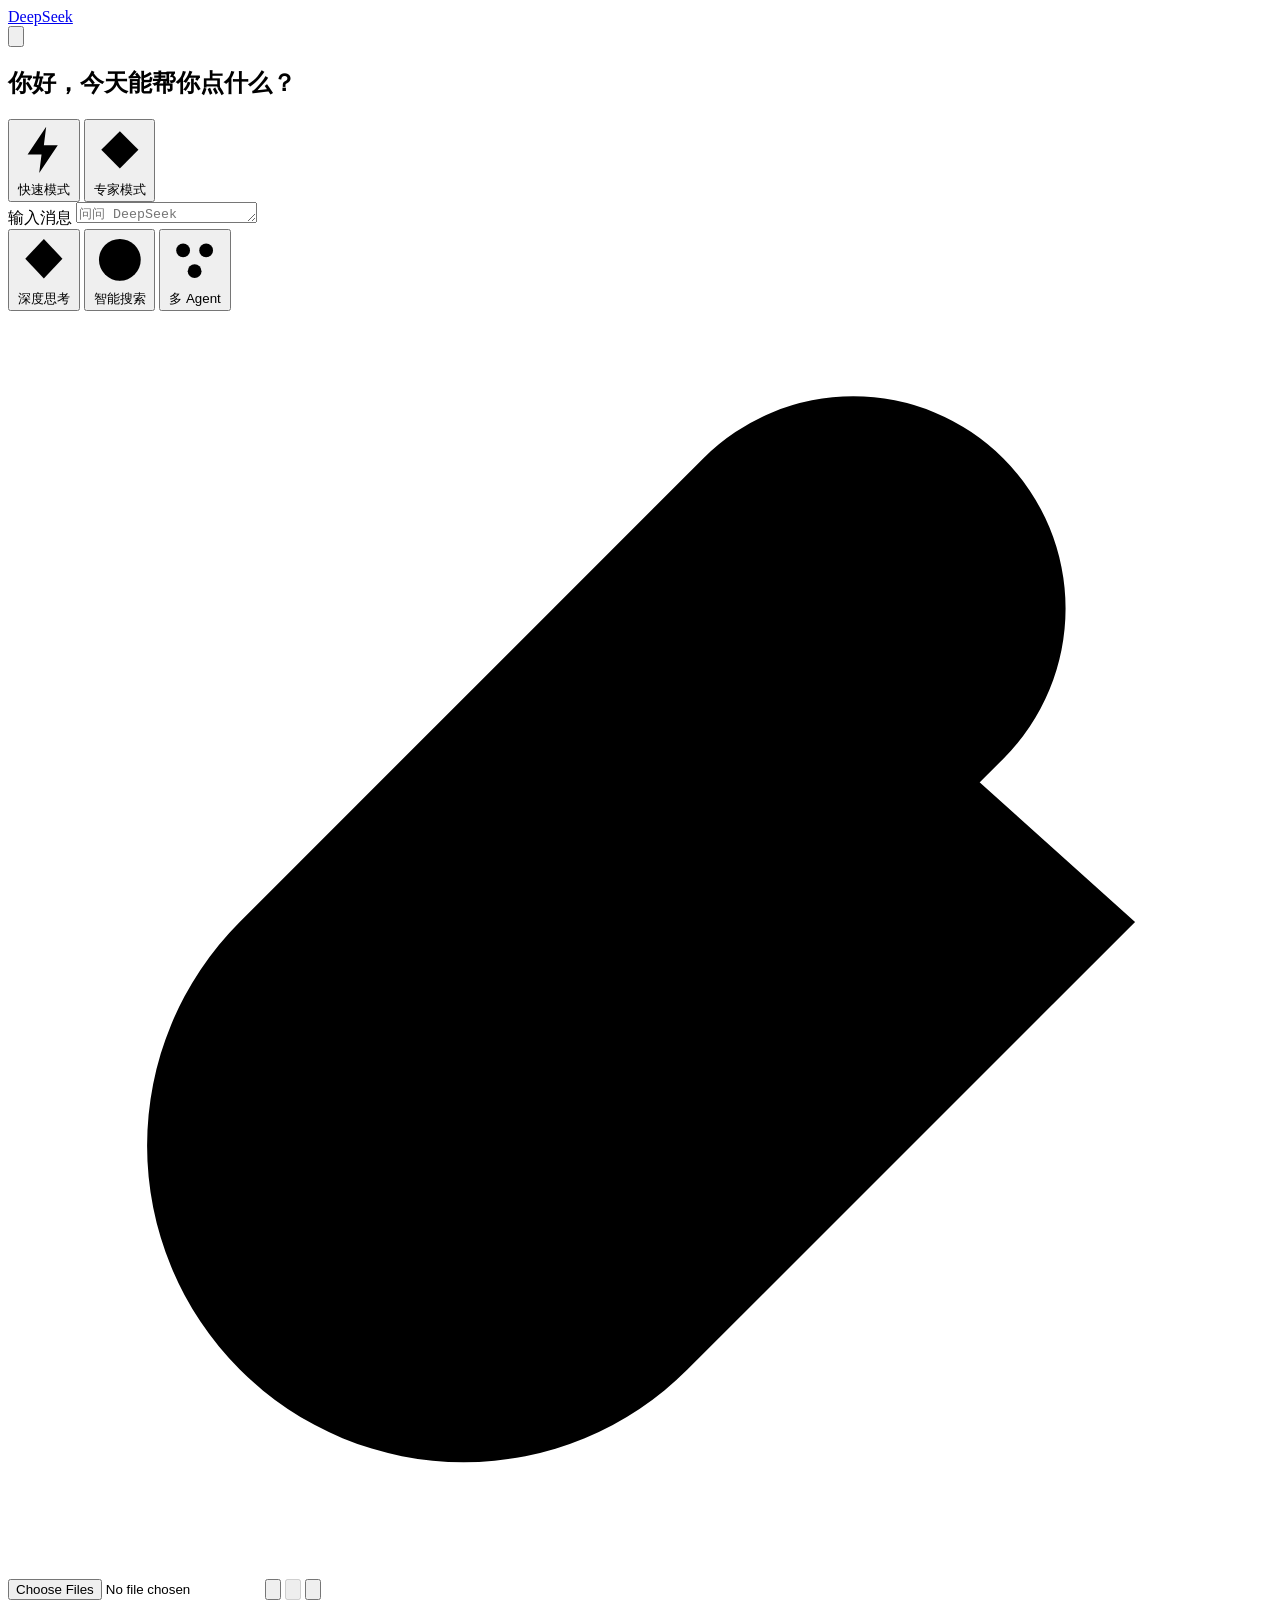
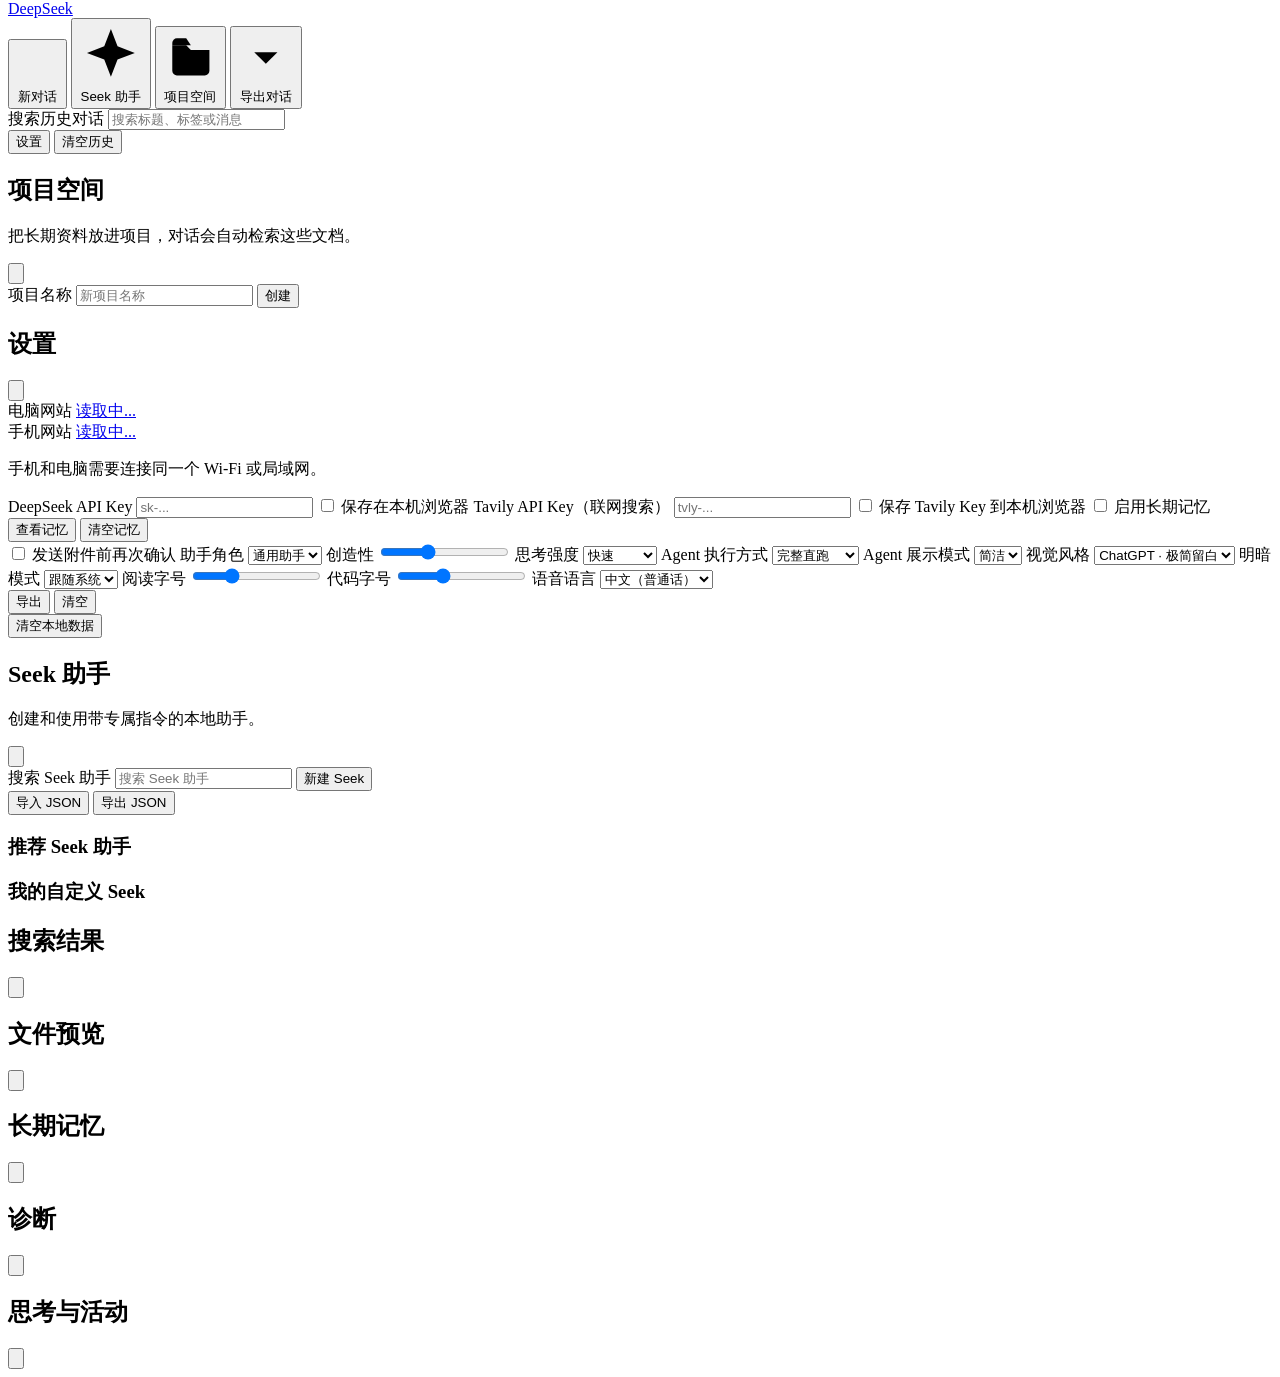
==== static/index.html @ 9dcfef07 "feat: 豆包式文档阅读工作台（含未提交的 1.7.0 批次） 本次提交汇总工作区里未提交的 1.7.0 开发批次，核心是新增的「豆包式文档 阅读工作台」，并修复两处使其在浏览器中真正可用的 bug" ====
<!doctype html>
<html lang="zh-CN" data-theme="chatgpt" data-mode="system">
  <head>
    <meta charset="utf-8" />
    <meta name="viewport" content="width=device-width, initial-scale=1, viewport-fit=cover" />
    <meta name="theme-color" content="#ffffff" />
    <meta name="mobile-web-app-capable" content="yes" />
    <meta name="apple-mobile-web-app-capable" content="yes" />
    <meta name="apple-mobile-web-app-title" content="DeepSeek" />
    <title>DeepSeek - 探索未至之境</title>
    <script>
      (function () {
        try {
          var style = localStorage.getItem("deepseek-mobile.theme-style") || "chatgpt";
          var mode = localStorage.getItem("deepseek-mobile.theme-mode");
          if (!mode) {
            var legacy = localStorage.getItem("deepseek-mobile.theme");
            mode = legacy === "light" || legacy === "dark" || legacy === "system" ? legacy : "system";
          }
          var styles = { chatgpt: true, linear: true, notion: true, arc: true };
          var modes = { system: true, light: true, dark: true };
          if (!styles[style]) style = "chatgpt";
          if (!modes[mode]) mode = "system";
          document.documentElement.setAttribute("data-theme", style);
          document.documentElement.setAttribute("data-mode", mode);
        } catch (error) {
          document.documentElement.setAttribute("data-theme", "chatgpt");
          document.documentElement.setAttribute("data-mode", "system");
        }
      })();
    </script>
    <link rel="icon" href="/icons/favicon.svg" type="image/svg+xml" />
    <link rel="icon" href="/icons/favicon-32x32.png" sizes="32x32" type="image/png" />
    <link rel="icon" href="/favicon.ico" sizes="any" />
    <link rel="apple-touch-icon" href="/icons/apple-touch-icon.png" />
    <link rel="manifest" href="/manifest.webmanifest" />
    <link rel="preconnect" href="https://fonts.googleapis.com" />
    <link rel="preconnect" href="https://fonts.gstatic.com" crossorigin />
    <link href="https://fonts.googleapis.com/css2?family=Inter:wght@400;500;600;700&display=swap" rel="stylesheet" />
    <link rel="stylesheet" href="/vendor/katex/katex.min.css" />
    <link rel="stylesheet" href="/styles.css" />
    <link rel="stylesheet" href="/gemini.css" />
  </head>
  <body class="gemini-ui">
    <div class="app-shell is-empty">
      <div class="offline-banner" id="offlineBanner" hidden>
        <strong>离线模式</strong>
        <span>后端暂时不可用；可以查看历史、搜索本地会话，但不能发送新消息。</span>
      </div>
      <nav class="official-rail" aria-label="DeepSeek">
        <a class="brand-mark" href="/" aria-label="DeepSeek 首页">
          <span>DeepSeek</span>
        </a>

        <div class="rail-actions">
          <button class="icon-button" id="historyButton" type="button" aria-label="打开侧边栏" title="侧边栏">
            <svg viewBox="0 0 24 24" aria-hidden="true">
              <rect x="4" y="4" width="16" height="16" rx="4" />
              <path d="M9 4v16" />
            </svg>
          </button>
        </div>
      </nav>

      <section class="empty-state" id="emptyState">
        <div class="empty-welcome">
          <h1>你好，今天能帮你点什么？</h1>
        </div>

        <div class="segmented" id="modelTabs" aria-label="模型选择">
          <button type="button" data-mode="fast">
            <svg viewBox="0 0 24 24" aria-hidden="true">
              <path d="m13 2-8 12h6l-1 8 8-12h-6l1-8Z" />
            </svg>
            <span>快速模式</span>
          </button>
          <button type="button" data-mode="expert" class="active">
            <svg viewBox="0 0 24 24" aria-hidden="true">
              <path d="M12 4 4 12l8 8 8-8-8-8Z" />
              <path d="M8.5 12h7" />
            </svg>
            <span>专家模式</span>
          </button>
        </div>
      </section>

      <main class="chat" id="chatLog" aria-live="polite"></main>

      <button class="jump-latest-button" id="jumpLatestButton" type="button" aria-label="跳到最新对话" title="跳到最新对话" hidden>
        <svg viewBox="0 0 24 24" aria-hidden="true">
          <path d="m7 10 5 5 5-5" />
        </svg>
        <span>跳到最新</span>
      </button>

      <aside class="conversation-peek" id="conversationPeek" aria-label="本轮对话导航" hidden></aside>

      <form class="composer" id="chatForm">
        <div class="composer-seek-row" id="activeSeekRow" hidden>
          <button class="seek-active-chip" id="activeSeekChip" type="button"></button>
          <button class="seek-clear-button" id="clearSeekButton" type="button" aria-label="停用当前 Seek 助手" title="停用 Seek 助手">
            <svg viewBox="0 0 24 24" aria-hidden="true">
              <path d="M18 6 6 18M6 6l12 12" />
            </svg>
          </button>
        </div>
        <div class="composer-seek-row" id="activeProjectRow" hidden>
          <button class="seek-active-chip" id="activeProjectChip" type="button"></button>
          <button class="seek-clear-button" id="clearProjectButton" type="button" aria-label="退出当前项目" title="退出项目">
            <svg viewBox="0 0 24 24" aria-hidden="true">
              <path d="M18 6 6 18M6 6l12 12" />
            </svg>
          </button>
        </div>
        <label class="sr-only" for="promptInput">输入消息</label>
        <textarea id="promptInput" rows="1" placeholder="问问 DeepSeek" autocomplete="off"></textarea>
        <div class="draft-restore" id="draftRestore" hidden>
          <span>发现未发送草稿</span>
          <button type="button" id="restoreDraftButton">恢复</button>
          <button type="button" id="discardDraftButton">丢弃</button>
        </div>
        <div class="quote-preview" id="quotePreview" hidden></div>
        <div class="attachment-list" id="attachmentList" hidden></div>

        <div class="composer-footer">
          <div class="composer-tools">
            <button class="tool-chip" id="deepThinkButton" type="button" aria-pressed="true">
              <svg viewBox="0 0 24 24" aria-hidden="true">
                <path d="M12 3 4 11.5l8 8.5 8-8.5L12 3Z" />
                <path d="M8.2 11.5h7.6" />
              </svg>
              <span>深度思考</span>
            </button>
            <button class="tool-chip" id="searchToggleButton" type="button" aria-pressed="false">
              <svg viewBox="0 0 24 24" aria-hidden="true">
                <circle cx="12" cy="12" r="9" />
                <path d="M3 12h18M12 3a14 14 0 0 1 0 18M12 3a14 14 0 0 0 0 18" />
              </svg>
              <span>智能搜索</span>
            </button>
            <button class="tool-chip" id="agentModeButton" type="button" aria-pressed="false">
              <svg viewBox="0 0 24 24" aria-hidden="true">
                <circle cx="7" cy="8" r="3" />
                <circle cx="17" cy="8" r="3" />
                <circle cx="12" cy="17" r="3" />
                <path d="M9.5 10.5 11 14M14.5 10.5 13 14M9.5 17h5" />
              </svg>
              <span>多 Agent</span>
            </button>
          </div>

          <div class="composer-actions">
            <label class="icon-button attachment-button" id="attachmentButton" for="fileInput" role="button" tabindex="0" aria-label="添加附件" title="添加附件">
              <svg viewBox="0 0 24 24" aria-hidden="true">
                <path d="m21.4 11.6-8.5 8.5a6 6 0 0 1-8.5-8.5l8.8-8.8a4 4 0 0 1 5.7 5.7L10 17.4a2 2 0 0 1-2.8-2.8l8.3-8.3" />
              </svg>
              <input class="file-input" id="fileInput" type="file" multiple accept=".txt,.md,.markdown,.csv,.tsv,.json,.jsonl,.yaml,.yml,.xml,.html,.htm,.css,.js,.mjs,.cjs,.ts,.tsx,.jsx,.py,.java,.c,.cpp,.h,.hpp,.cs,.go,.rs,.php,.rb,.swift,.kt,.sql,.sh,.ps1,.bat,.log,.ini,.toml,.env,.rtf,.docx,.xlsx,.pptx,.epub,.pdf,.png,.jpg,.jpeg,.webp,.bmp,.tif,.tiff,.gif,text/plain,text/markdown,text/csv,text/tab-separated-values,application/json,application/pdf,application/rtf,image/*,application/vnd.openxmlformats-officedocument.wordprocessingml.document,application/vnd.openxmlformats-officedocument.spreadsheetml.sheet,application/vnd.openxmlformats-officedocument.presentationml.presentation,application/epub+zip" aria-label="添加附件" />
            </label>
            <button class="icon-button voice-button" id="voiceInputButton" type="button" aria-label="语音输入" title="语音输入">
              <svg viewBox="0 0 24 24" aria-hidden="true">
                <path d="M12 3a3 3 0 0 0-3 3v6a3 3 0 0 0 6 0V6a3 3 0 0 0-3-3Z" />
                <path d="M5 11a7 7 0 0 0 14 0" />
                <path d="M12 18v3" />
                <path d="M8 21h8" />
              </svg>
            </button>
            <button class="icon-button selection-quote-button" id="quoteSelectionButton" type="button" aria-label="引用所选片段" title="引用所选片段" disabled>
              <svg viewBox="0 0 24 24" aria-hidden="true">
                <path d="M8 10h8" />
                <path d="M8 14h5" />
                <path d="M5 5h14v12H8l-3 3V5Z" />
              </svg>
            </button>
            <button class="pause-button" id="pauseButton" type="button" aria-label="暂停输出" title="暂停输出" hidden>
              <svg class="pause-icon" viewBox="0 0 24 24" aria-hidden="true">
                <path d="M8 5v14M16 5v14" />
              </svg>
              <svg class="resume-icon" viewBox="0 0 24 24" aria-hidden="true">
                <path d="M8 5v14l11-7-11-7Z" />
              </svg>
            </button>
            <button class="stop-button" id="stopButton" type="button" aria-label="中断生成" title="中断生成" hidden>
              <svg viewBox="0 0 24 24" aria-hidden="true">
                <rect x="7" y="7" width="10" height="10" rx="2" />
              </svg>
            </button>
            <button class="send-button" id="sendButton" type="submit" aria-label="发送">
              <svg viewBox="0 0 24 24" aria-hidden="true">
                <path d="M12 19V5" />
                <path d="m5 12 7-7 7 7" />
              </svg>
            </button>
          </div>
        </div>
      </form>
    </div>

    <div class="selection-popover" id="selectionPopover" role="toolbar" aria-label="选区操作" aria-hidden="true" hidden>
      <button type="button" data-selection-action="quote">
        <svg viewBox="0 0 24 24" aria-hidden="true">
          <path d="M10 11H6a4 4 0 0 1 4-4v8" />
          <path d="M18 11h-4a4 4 0 0 1 4-4v8" />
        </svg>
        <span>引用提问</span>
      </button>
      <button type="button" data-selection-action="copy">
        <svg viewBox="0 0 24 24" aria-hidden="true">
          <rect x="9" y="9" width="11" height="11" rx="2" />
          <path d="M5 15H4a2 2 0 0 1-2-2V4a2 2 0 0 1 2-2h9a2 2 0 0 1 2 2v1" />
        </svg>
        <span>复制</span>
      </button>
    </div>

    <div class="backdrop" id="backdrop" hidden></div>
    <div class="drop-overlay" id="dropOverlay" aria-hidden="true" hidden>
      <div class="drop-overlay-box">
        <strong>松开导入文件</strong>
        <span>支持文档、PDF、图片和代码文件，单文件最大 200 MB</span>
      </div>
    </div>
    <div class="sr-only" id="statusLiveRegion" role="status" aria-live="polite" aria-atomic="true"></div>
    <div class="sr-only" id="alertLiveRegion" role="alert" aria-live="assertive" aria-atomic="true"></div>
    <section class="command-palette" id="commandPalette" aria-label="命令面板" aria-hidden="true" hidden>
      <div class="command-palette-box">
        <label class="sr-only" for="commandPaletteInput">搜索命令</label>
        <input id="commandPaletteInput" type="search" placeholder="输入命令、Seek 或历史关键词" autocomplete="off" />
        <div class="command-palette-list" id="commandPaletteList"></div>
        <p class="command-palette-empty" id="commandPaletteEmpty" hidden>没有匹配的命令</p>
      </div>
    </section>
    <section class="shortcut-panel" id="shortcutPanel" aria-label="快捷键速查" aria-hidden="true" hidden>
      <div class="shortcut-panel-box" role="dialog" aria-modal="true" aria-labelledby="shortcutPanelTitle">
        <div class="shortcut-panel-header">
          <h2 id="shortcutPanelTitle">快捷键</h2>
          <button class="icon-button panel-close-button" id="closeShortcutPanelButton" type="button" aria-label="关闭快捷键">
            <svg viewBox="0 0 24 24" aria-hidden="true">
              <path d="M18 6 6 18M6 6l12 12" />
            </svg>
          </button>
        </div>
        <dl class="shortcut-list">
          <div><dt>Ctrl / Cmd + K</dt><dd>打开命令面板</dd></div>
          <div><dt>Ctrl / Cmd + Enter</dt><dd>发送消息</dd></div>
          <div><dt>Esc</dt><dd>关闭面板或中断输出</dd></div>
          <div><dt>↑</dt><dd>编辑上一条消息</dd></div>
          <div><dt>?</dt><dd>打开快捷键速查</dd></div>
        </dl>
      </div>
    </section>
    <section class="confirm-dialog" id="confirmDialog" aria-label="确认操作" aria-hidden="true" hidden>
      <div class="confirm-dialog-box" role="dialog" aria-modal="true" aria-labelledby="confirmDialogTitle">
        <h2 id="confirmDialogTitle">确认操作</h2>
        <p id="confirmDialogMessage"></p>
        <div class="confirm-dialog-actions">
          <button class="secondary-button" id="confirmCancelButton" type="button">取消</button>
          <button class="danger-button" id="confirmOkButton" type="button">确认</button>
        </div>
      </div>
    </section>
    <section class="image-lightbox" id="imageLightbox" aria-label="图片预览" aria-hidden="true" hidden>
      <div class="image-lightbox-box" role="dialog" aria-modal="true">
        <button class="icon-button panel-close-button image-lightbox-close" id="closeImageLightboxButton" type="button" aria-label="关闭图片预览">
          <svg viewBox="0 0 24 24" aria-hidden="true">
            <path d="M18 6 6 18M6 6l12 12" />
          </svg>
        </button>
        <button class="image-lightbox-nav prev" id="imageLightboxPrev" type="button" aria-label="上一张">‹</button>
        <img id="imageLightboxImage" alt="" />
        <button class="image-lightbox-nav next" id="imageLightboxNext" type="button" aria-label="下一张">›</button>
        <p id="imageLightboxCaption"></p>
      </div>
    </section>
    <aside class="history-panel" id="historyPanel" aria-label="历史对话" aria-hidden="true">
      <div class="history-header">
        <a class="brand-mark history-brand" href="/" aria-label="DeepSeek 首页">
          <span>DeepSeek</span>
        </a>
      </div>

      <nav class="history-nav" aria-label="侧栏快捷操作">
        <button class="history-row-button history-row-button--primary" id="historyNewChatButton" type="button">
          <svg viewBox="0 0 24 24" aria-hidden="true">
            <path d="M12 5v14M5 12h14" />
          </svg>
          <span>新对话</span>
        </button>

        <button class="history-row-button" id="seekButton" type="button" aria-label="打开 Seek 助手">
          <svg viewBox="0 0 24 24" aria-hidden="true">
            <path d="M12 3 14.5 9.5 21 12l-6.5 2.5L12 21l-2.5-6.5L3 12l6.5-2.5L12 3Z" />
          </svg>
          <span>Seek 助手</span>
        </button>

        <button class="history-row-button" id="projectButton" type="button" aria-label="打开项目空间">
          <svg viewBox="0 0 24 24" aria-hidden="true">
            <path d="M4 7h6l2 2h8v9a2 2 0 0 1-2 2H6a2 2 0 0 1-2-2Z" />
            <path d="M4 7V6a2 2 0 0 1 2-2h4l2 3" />
          </svg>
          <span>项目空间</span>
        </button>

        <button class="history-row-button" id="exportChatButton" type="button" aria-label="导出当前对话">
          <svg viewBox="0 0 24 24" aria-hidden="true">
            <path d="M12 3v12" />
            <path d="m7 10 5 5 5-5" />
            <path d="M5 19h14" />
          </svg>
          <span>导出对话</span>
        </button>
      </nav>

      <div class="history-search">
        <label class="sr-only" for="historySearchInput">搜索历史对话</label>
        <input id="historySearchInput" type="search" placeholder="搜索标题、标签或消息" autocomplete="off" />
      </div>

      <div class="history-list" id="historyList"></div>
      <p class="history-empty" id="historyEmpty" hidden>暂无历史对话</p>

      <div class="history-footer">
        <button class="secondary-button" id="historySettingsButton" type="button">设置</button>
        <button class="danger-button" id="clearHistoryButton" type="button">清空历史</button>
      </div>
    </aside>

    <aside class="project-panel" id="projectPanel" aria-label="项目空间" aria-hidden="true">
      <div class="project-panel-header">
        <div>
          <h2>项目空间</h2>
          <p>把长期资料放进项目，对话会自动检索这些文档。</p>
        </div>
        <button class="icon-button panel-close-button" id="closeProjectPanelButton" type="button" aria-label="关闭项目空间">
          <svg viewBox="0 0 24 24" aria-hidden="true">
            <path d="M18 6 6 18M6 6l12 12" />
          </svg>
        </button>
      </div>
      <form class="project-create-form" id="projectCreateForm">
        <label class="sr-only" for="projectNameInput">项目名称</label>
        <input id="projectNameInput" type="text" maxlength="60" placeholder="新项目名称" autocomplete="off" />
        <button class="secondary-button" type="submit">创建</button>
      </form>
      <div class="project-list" id="projectList"></div>
      <div class="project-documents" id="projectDocuments" hidden>
        <div class="project-documents-header">
          <strong id="projectDocumentsTitle">项目文档</strong>
          <button class="secondary-button" id="projectUploadButton" type="button">上传文档</button>
          <input
            id="projectUploadInput"
            type="file"
            multiple
            accept=".txt,.md,.csv,.json,.html,.htm,.docx,.xlsx,.pptx,.epub,.pdf,.png,.jpg,.jpeg,.webp,.bmp,.tif,.tiff,.gif,image/*,application/epub+zip,application/vnd.openxmlformats-officedocument.presentationml.presentation"
            hidden
          />
        </div>
        <div class="projectDocumentList" id="projectDocumentList"></div>
      </div>
    </aside>

    <aside class="settings-panel" id="settingsPanel" aria-label="设置" aria-hidden="true">
      <div class="sheet-handle"></div>
      <div class="settings-header">
        <h2>设置</h2>
        <button class="icon-button panel-close-button" id="closeSettingsButton" type="button" aria-label="关闭设置">
          <svg viewBox="0 0 24 24" aria-hidden="true">
            <path d="M18 6 6 18M6 6l12 12" />
          </svg>
        </button>
      </div>

      <section class="access-card" aria-label="访问网址">
        <div class="access-row">
          <span>电脑网站</span>
          <a id="computerUrlLink" href="#" target="_blank" rel="noopener noreferrer">读取中...</a>
        </div>
        <div class="access-row">
          <span>手机网站</span>
          <a id="phoneUrlLink" href="#" target="_blank" rel="noopener noreferrer">读取中...</a>
        </div>
        <p>手机和电脑需要连接同一个 Wi-Fi 或局域网。</p>
      </section>

      <label class="field">
        <span>DeepSeek API Key</span>
        <input id="apiKeyInput" type="password" placeholder="sk-..." autocomplete="off" />
      </label>

      <label class="check-row">
        <input id="rememberKeyInput" type="checkbox" />
        <span>保存在本机浏览器</span>
      </label>

      <label class="field">
        <span>Tavily API Key（联网搜索）</span>
        <input id="tavilyKeyInput" type="password" placeholder="tvly-..." autocomplete="off" />
      </label>

      <label class="check-row">
        <input id="rememberTavilyKeyInput" type="checkbox" />
        <span>保存 Tavily Key 到本机浏览器</span>
      </label>

      <label class="check-row">
        <input id="memoryEnabledInput" type="checkbox" />
        <span>启用长期记忆</span>
      </label>

      <div class="settings-actions">
        <button class="secondary-button" id="viewMemoryButton" type="button">查看记忆</button>
        <button class="danger-button" id="clearMemoryButton" type="button">清空记忆</button>
      </div>

      <label class="check-row">
        <input id="attachmentConfirmInput" type="checkbox" />
        <span>发送附件前再次确认</span>
      </label>

      <label class="field">
        <span>助手角色</span>
        <select id="roleSelect">
          <option value="general">通用助手</option>
          <option value="coding">编程助手</option>
          <option value="writing">写作助手</option>
          <option value="study">学习教练</option>
        </select>
      </label>

      <label class="field">
        <span>创造性</span>
        <input id="temperatureInput" type="range" min="0" max="2" step="0.1" value="0.7" />
      </label>

      <label class="field">
        <span>思考强度</span>
        <select id="reasoningEffortSelect">
          <option value="low">快速</option>
          <option value="high">标准</option>
          <option value="max">深度思考</option>
        </select>
      </label>

      <label class="field">
        <span>Agent 执行方式</span>
        <select id="agentPresetSelect">
          <option value="full">完整直跑</option>
          <option value="auto">自动选择</option>
          <option value="plan">先确认计划</option>
        </select>
      </label>

      <label class="field">
        <span>Agent 展示模式</span>
        <select id="agentDisplayModeSelect">
          <option value="concise">简洁</option>
          <option value="detailed">详细</option>
        </select>
      </label>

      <label class="field">
        <span>视觉风格</span>
        <select id="themeStyleSelect">
          <option value="chatgpt">ChatGPT · 极简留白</option>
          <option value="linear">Linear · 锐利现代</option>
          <option value="notion">Notion · 柔和温暖</option>
          <option value="arc">Arc · 玻璃高光</option>
        </select>
      </label>

      <label class="field">
        <span>明暗模式</span>
        <select id="themeModeSelect">
          <option value="system">跟随系统</option>
          <option value="light">浅色</option>
          <option value="dark">深色</option>
        </select>
      </label>

      <label class="field">
        <span>阅读字号</span>
        <input id="readingFontSizeInput" type="range" min="14" max="21" step="1" value="16" />
      </label>

      <label class="field">
        <span>代码字号</span>
        <input id="codeFontSizeInput" type="range" min="12" max="18" step="1" value="14" />
      </label>

      <label class="field">
        <span>语音语言</span>
        <select id="voiceLanguageSelect">
          <option value="zh-CN">中文（普通话）</option>
          <option value="zh-TW">中文（繁体）</option>
          <option value="en-US">English (US)</option>
          <option value="en-GB">English (UK)</option>
          <option value="ja-JP">日本語</option>
          <option value="ko-KR">한국어</option>
        </select>
      </label>

      <button class="icon-button install-button" id="installButton" type="button" aria-label="安装到桌面" hidden>
        <svg viewBox="0 0 24 24" aria-hidden="true">
          <path d="M12 3v12m0 0 4-4m-4 4-4-4M4 17v2a2 2 0 0 0 2 2h12a2 2 0 0 0 2-2v-2" />
        </svg>
      </button>

      <div class="settings-actions">
        <button class="secondary-button" id="exportButton" type="button">导出</button>
        <button class="danger-button" id="clearButton" type="button">清空</button>
      </div>

      <div class="settings-actions">
        <button class="danger-button" id="clearLocalDataButton" type="button">清空本地数据</button>
      </div>

      <p class="settings-note" id="serverKeyNote"></p>
    </aside>

    <aside class="seek-panel" id="seekPanel" aria-label="Seek 助手" aria-hidden="true">
      <div class="seek-panel-header">
        <div>
          <h2>Seek 助手</h2>
          <p>创建和使用带专属指令的本地助手。</p>
        </div>
        <button class="icon-button panel-close-button" id="closeSeekPanelButton" type="button" aria-label="关闭 Seek 助手">
          <svg viewBox="0 0 24 24" aria-hidden="true">
            <path d="M18 6 6 18M6 6l12 12" />
          </svg>
        </button>
      </div>

      <div class="seek-panel-toolbar">
        <label class="sr-only" for="seekSearchInput">搜索 Seek 助手</label>
        <input id="seekSearchInput" type="search" placeholder="搜索 Seek 助手" autocomplete="off" />
        <button class="seek-create-button" id="seekCreateButton" type="button">新建 Seek</button>
      </div>
      <div class="seek-panel-actions">
        <button class="secondary-button" id="seekImportButton" type="button">导入 JSON</button>
        <button class="secondary-button" id="seekExportButton" type="button">导出 JSON</button>
        <input id="seekImportInput" type="file" accept="application/json,.json" hidden />
      </div>

      <form class="seek-editor" id="seekEditorForm" hidden>
        <h3 id="seekEditorTitle">新建 Seek</h3>
        <label class="field">
          <span>名称</span>
          <input id="seekNameInput" type="text" maxlength="32" placeholder="例如：考研计网导师" autocomplete="off" />
        </label>
        <label class="field">
          <span>简介</span>
          <input id="seekDescriptionInput" type="text" maxlength="140" placeholder="一句话说明它擅长什么" autocomplete="off" />
        </label>
        <label class="field">
          <span>专属指令</span>
          <textarea id="seekInstructionsInput" rows="5" placeholder="写下这个 Seek 助手的身份、目标、输出风格和约束"></textarea>
        </label>
        <div class="seek-reference-field">
          <div class="seek-reference-header">
            <div>
              <strong>参考文件</strong>
              <p>这个 Seek 助手回答时会自动参考这些文件的相关片段。</p>
            </div>
            <button class="secondary-button" id="seekReferenceButton" type="button">添加文件</button>
            <input
              id="seekReferenceInput"
              type="file"
              accept=".txt,.md,.csv,.json,.docx,.xlsx,.pdf,.png,.jpg,.jpeg,.webp,.bmp,.tif,.tiff,.gif,image/*"
              multiple
              hidden
            />
          </div>
          <div class="seek-reference-list" id="seekReferenceList"></div>
        </div>
        <label class="field">
          <span>开场提示</span>
          <input id="seekStarterInput" type="text" maxlength="160" placeholder="可选：点卡片时填入输入框的第一句话" autocomplete="off" />
        </label>
        <div class="seek-editor-actions">
          <button class="secondary-button" id="seekCancelButton" type="button">取消</button>
          <button class="seek-save-button" type="submit">保存 Seek</button>
        </div>
      </form>

      <section class="seek-section">
        <h3>推荐 Seek 助手</h3>
        <div class="seek-card-list" id="seekPresetList"></div>
      </section>

      <section class="seek-section">
        <h3>我的自定义 Seek</h3>
        <div class="seek-card-list" id="seekCustomList"></div>
      </section>
    </aside>

    <aside class="search-panel" id="searchPanel" aria-label="搜索结果" aria-hidden="true">
      <div class="search-panel-header">
        <h2>搜索结果</h2>
        <button class="icon-button panel-close-button" id="closeSearchPanelButton" type="button" aria-label="关闭搜索结果">
          <svg viewBox="0 0 24 24" aria-hidden="true">
            <path d="M18 6 6 18M6 6l12 12" />
          </svg>
        </button>
      </div>
      <div class="search-panel-list" id="searchPanelList"></div>
    </aside>

    <aside class="file-preview-panel" id="filePreviewPanel" aria-label="文件预览" aria-hidden="true">
      <div class="file-preview-header">
        <div>
          <h2 id="filePreviewTitle">文件预览</h2>
          <p id="filePreviewMeta"></p>
        </div>
        <button class="icon-button panel-close-button" id="closeFilePreviewButton" type="button" aria-label="关闭文件预览">
          <svg viewBox="0 0 24 24" aria-hidden="true">
            <path d="M18 6 6 18M6 6l12 12" />
          </svg>
        </button>
      </div>
      <div class="file-reader-toolbar" id="fileReaderToolbar" hidden>
        <div class="file-reader-nav">
          <button class="secondary-button file-reader-nav-button" id="fileReaderPrevButton" type="button">上一段</button>
          <span id="fileReaderPageIndicator">-</span>
          <button class="secondary-button file-reader-nav-button" id="fileReaderNextButton" type="button">下一段</button>
        </div>
        <div class="file-reader-actions">
          <button class="secondary-button file-reader-action" id="fileReaderQuoteButton" type="button">引用所选</button>
          <button class="primary-button file-reader-action" id="fileReaderSummarizeButton" type="button">总结全文</button>
        </div>
      </div>
      <div id="filePreviewText" class="file-preview-text" tabindex="0"></div>
    </aside>

    <aside class="memory-panel" id="memoryPanel" aria-label="长期记忆" aria-hidden="true">
      <div class="memory-panel-header">
        <h2>长期记忆</h2>
        <button class="icon-button panel-close-button" id="closeMemoryPanelButton" type="button" aria-label="关闭长期记忆">
          <svg viewBox="0 0 24 24" aria-hidden="true">
            <path d="M18 6 6 18M6 6l12 12" />
          </svg>
        </button>
      </div>
      <div class="memory-panel-list" id="memoryPanelList"></div>
    </aside>

    <aside class="diagnostics-panel" id="diagnosticsPanel" aria-label="诊断信息" aria-hidden="true">
      <div class="diagnostics-panel-header">
        <h2>诊断</h2>
        <button class="icon-button panel-close-button" id="closeDiagnosticsPanelButton" type="button" aria-label="关闭诊断信息">
          <svg viewBox="0 0 24 24" aria-hidden="true">
            <path d="M18 6 6 18M6 6l12 12" />
          </svg>
        </button>
      </div>
      <div class="diagnostics-panel-list" id="diagnosticsPanelList"></div>
    </aside>

    <aside class="activity-panel" id="activityPanel" aria-label="助手活动" aria-hidden="true">
      <div class="activity-panel-header">
        <h2 id="activityPanelTitle">思考与活动</h2>
        <button class="icon-button panel-close-button" id="closeActivityPanelButton" type="button" aria-label="关闭活动面板">
          <svg viewBox="0 0 24 24" aria-hidden="true">
            <path d="M18 6 6 18M6 6l12 12" />
          </svg>
        </button>
      </div>
      <div class="activity-panel-body" id="activityPanelBody"></div>
    </aside>

    <script src="/vendor/katex/katex.min.js"></script>
    <script src="/math_core.js"></script>
    <script src="/seek_core.js"></script>
    <script src="/app.js" type="module"></script>
  </body>
</html>
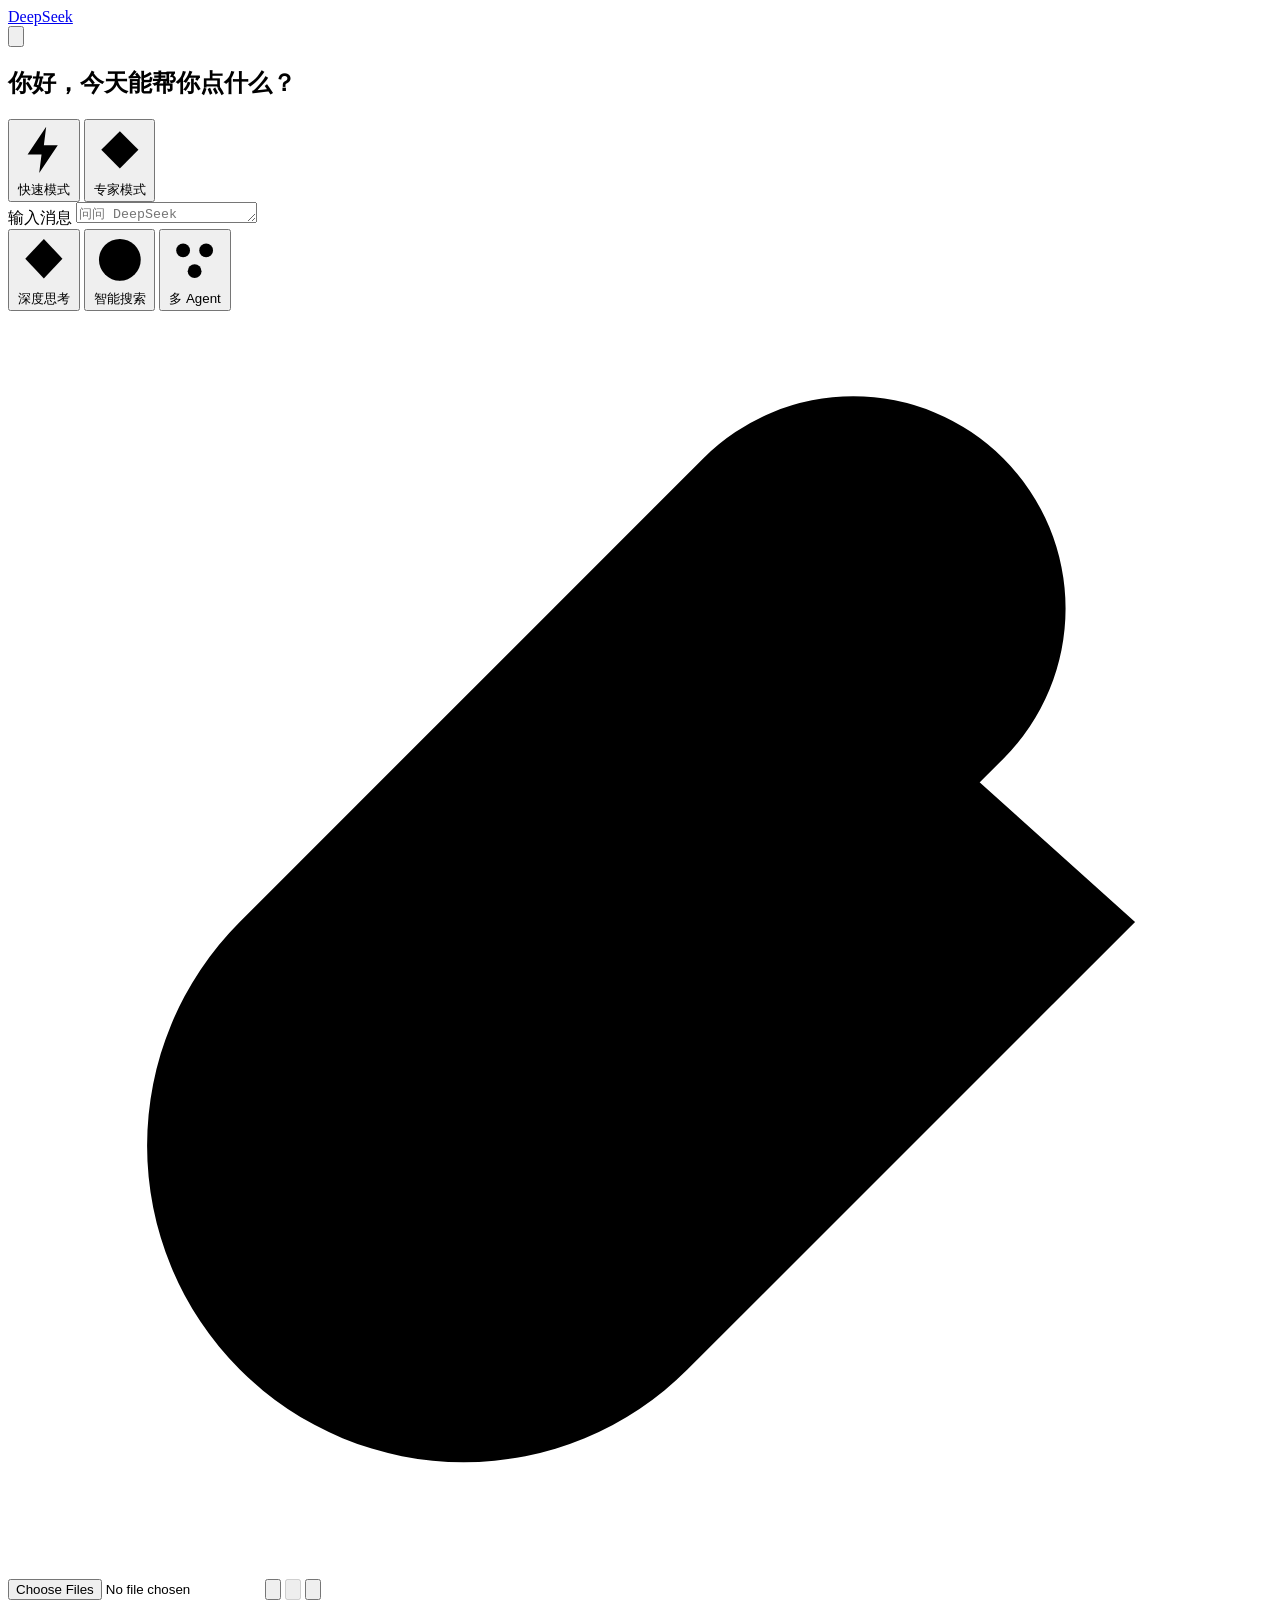
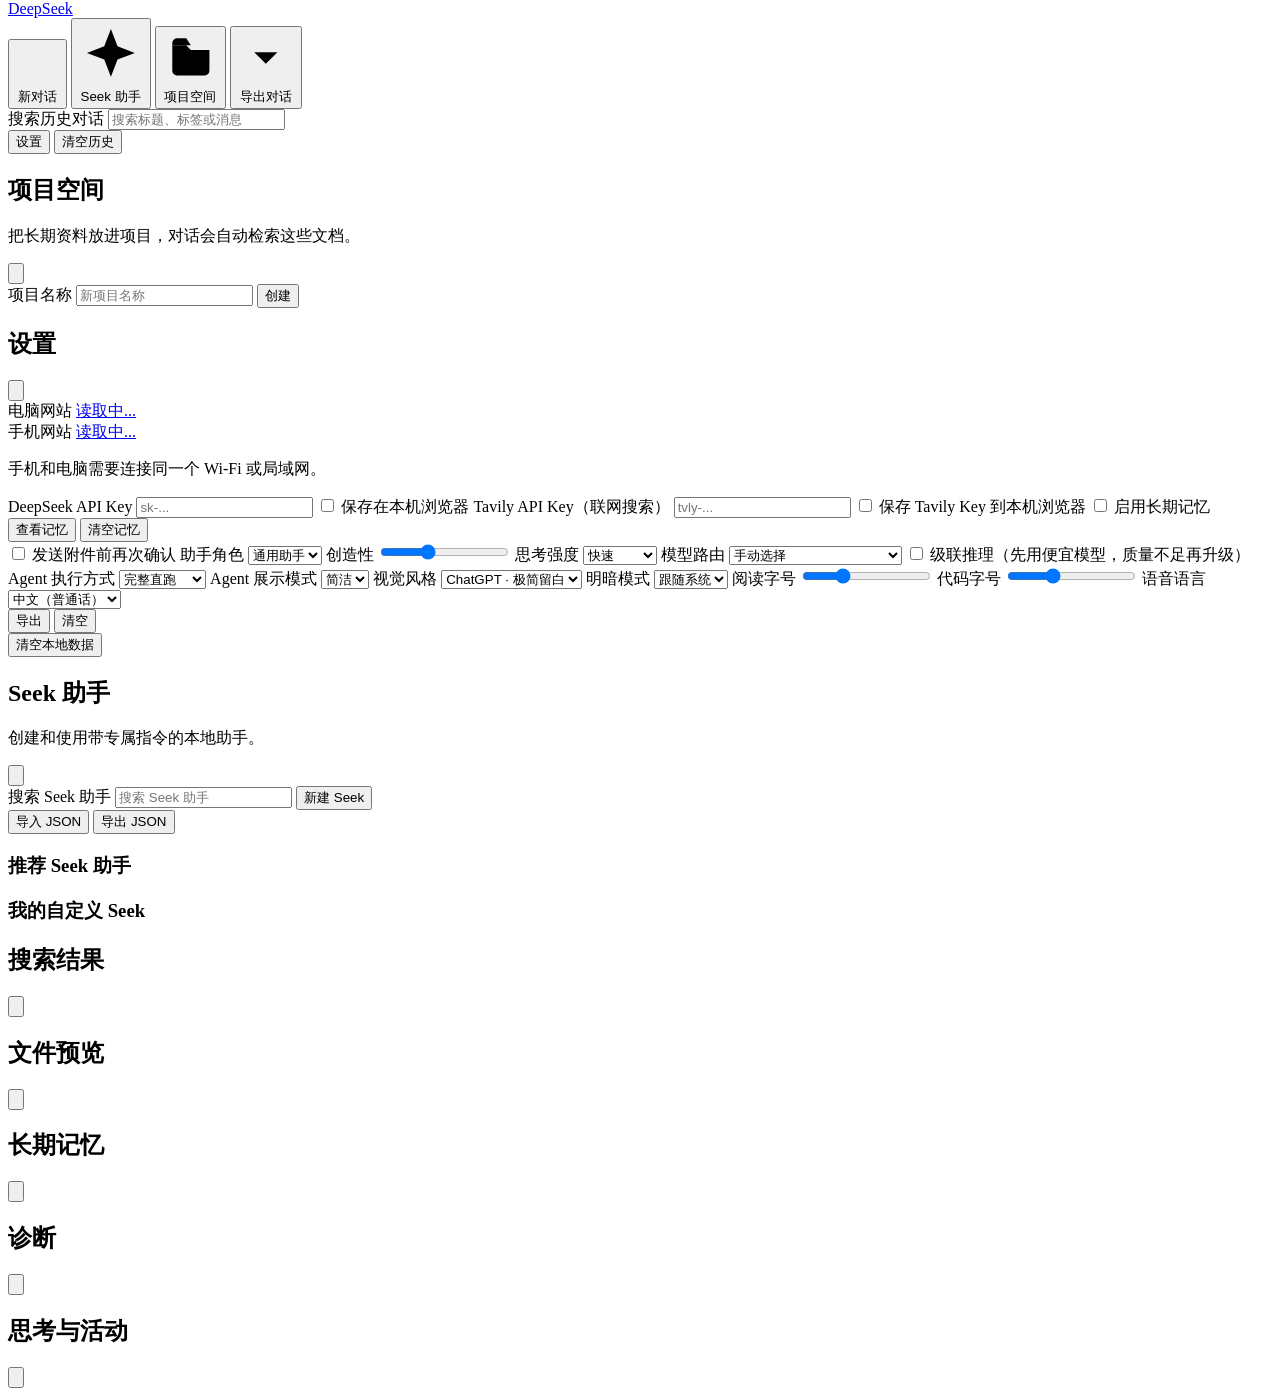
==== commit a546469e: "feat(2.1.7): Trace 独立只读页面 + 命名收口 + 截图 + CI + 兼容矩阵 + 保守标签 + 版本同步 v2.1.7 完整变更，见 PR #22 + #23 discussio" ====
--- a/static/index.html
+++ b/static/index.html
@@ -11,10 +11,10 @@
     <script>
       (function () {
         try {
-          var style = localStorage.getItem("deepseek-mobile.theme-style") || "chatgpt";
-          var mode = localStorage.getItem("deepseek-mobile.theme-mode");
+          var style = localStorage.getItem("deepseek-infra.theme-style") || localStorage.getItem("deepseek-mobile.theme-style") || "chatgpt";
+          var mode = localStorage.getItem("deepseek-infra.theme-mode") || localStorage.getItem("deepseek-mobile.theme-mode");
           if (!mode) {
-            var legacy = localStorage.getItem("deepseek-mobile.theme");
+            var legacy = localStorage.getItem("deepseek-infra.theme") || localStorage.getItem("deepseek-mobile.theme");
             mode = legacy === "light" || legacy === "dark" || legacy === "system" ? legacy : "system";
           }
           var styles = { chatgpt: true, linear: true, notion: true, arc: true };
@@ -442,6 +442,19 @@
       </label>
 
       <label class="field">
+        <span>模型路由</span>
+        <select id="modelRouteSelect">
+          <option value="manual">手动选择</option>
+          <option value="auto">自动（按能力/成本/延迟）</option>
+        </select>
+      </label>
+
+      <label class="check-row">
+        <input id="cascadeEnabledInput" type="checkbox" />
+        <span>级联推理（先用便宜模型，质量不足再升级）</span>
+      </label>
+
+      <label class="field">
         <span>Agent 执行方式</span>
         <select id="agentPresetSelect">
           <option value="full">完整直跑</option>
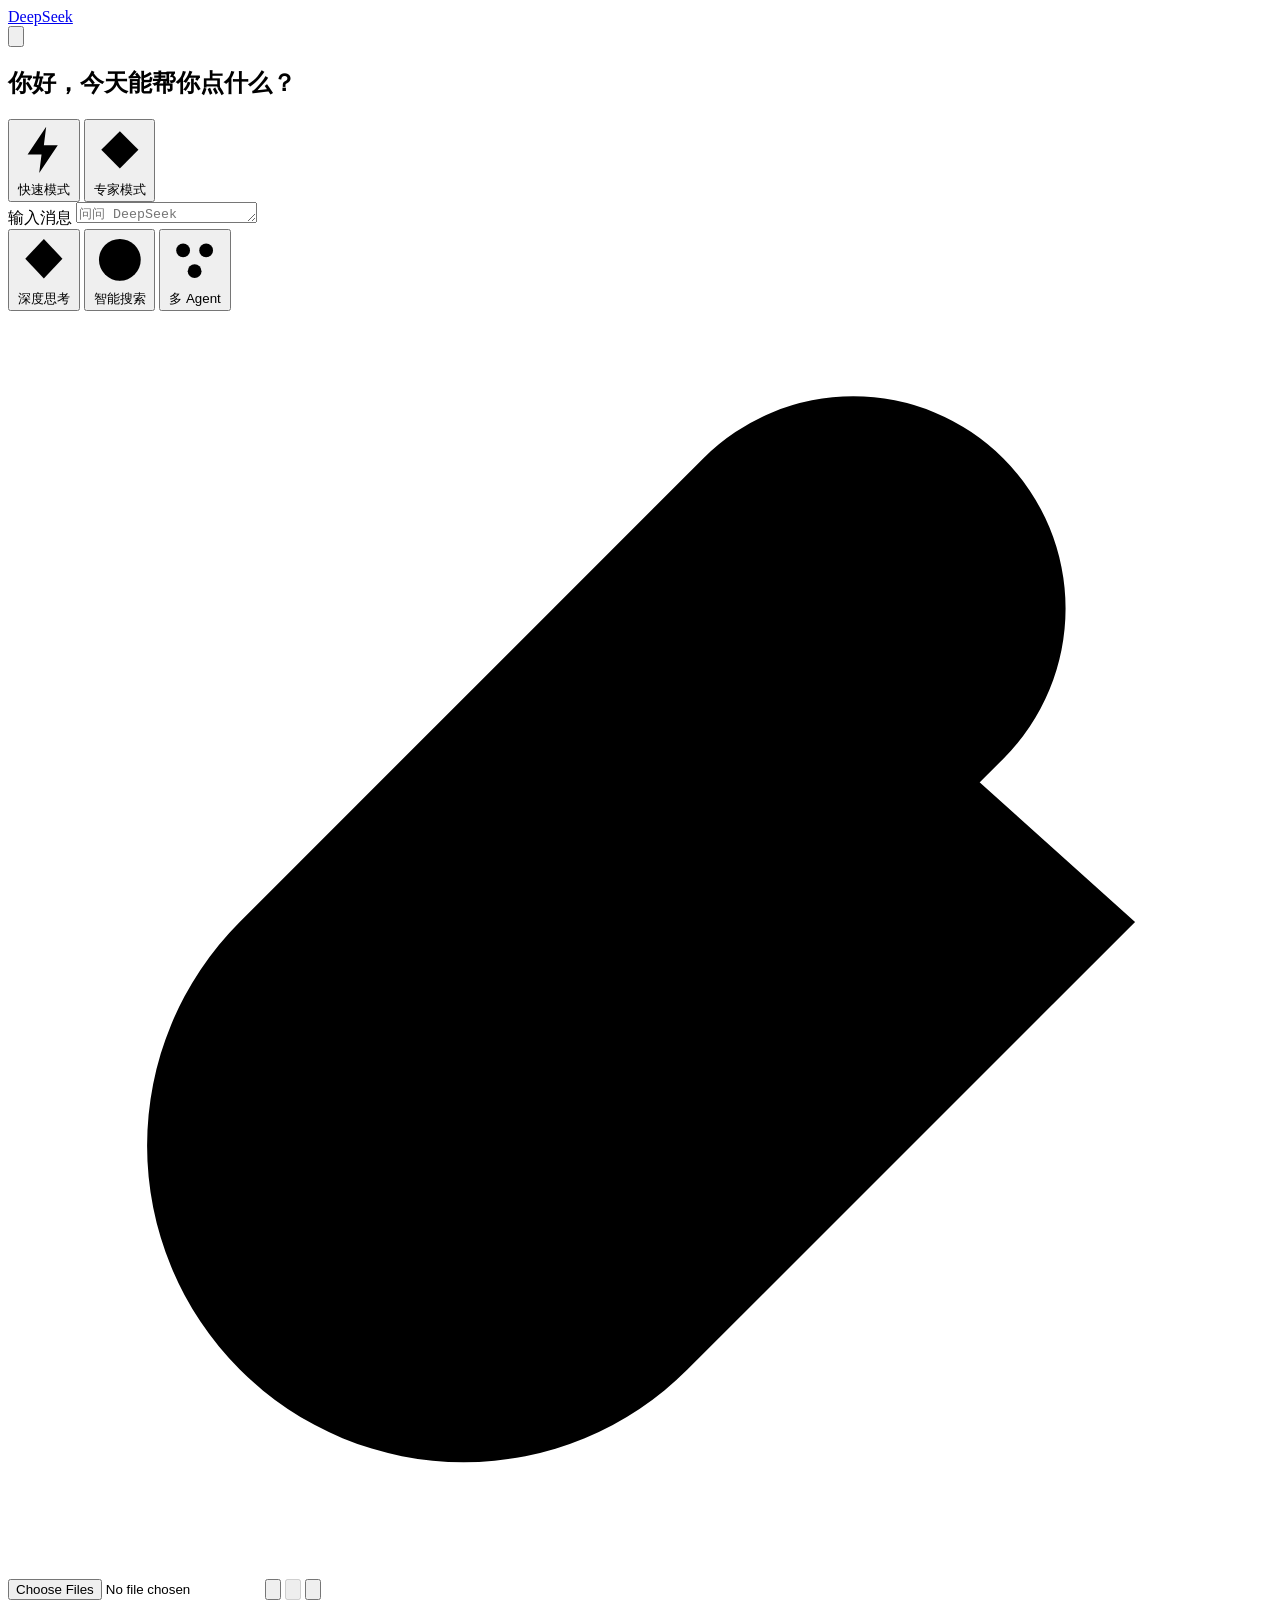
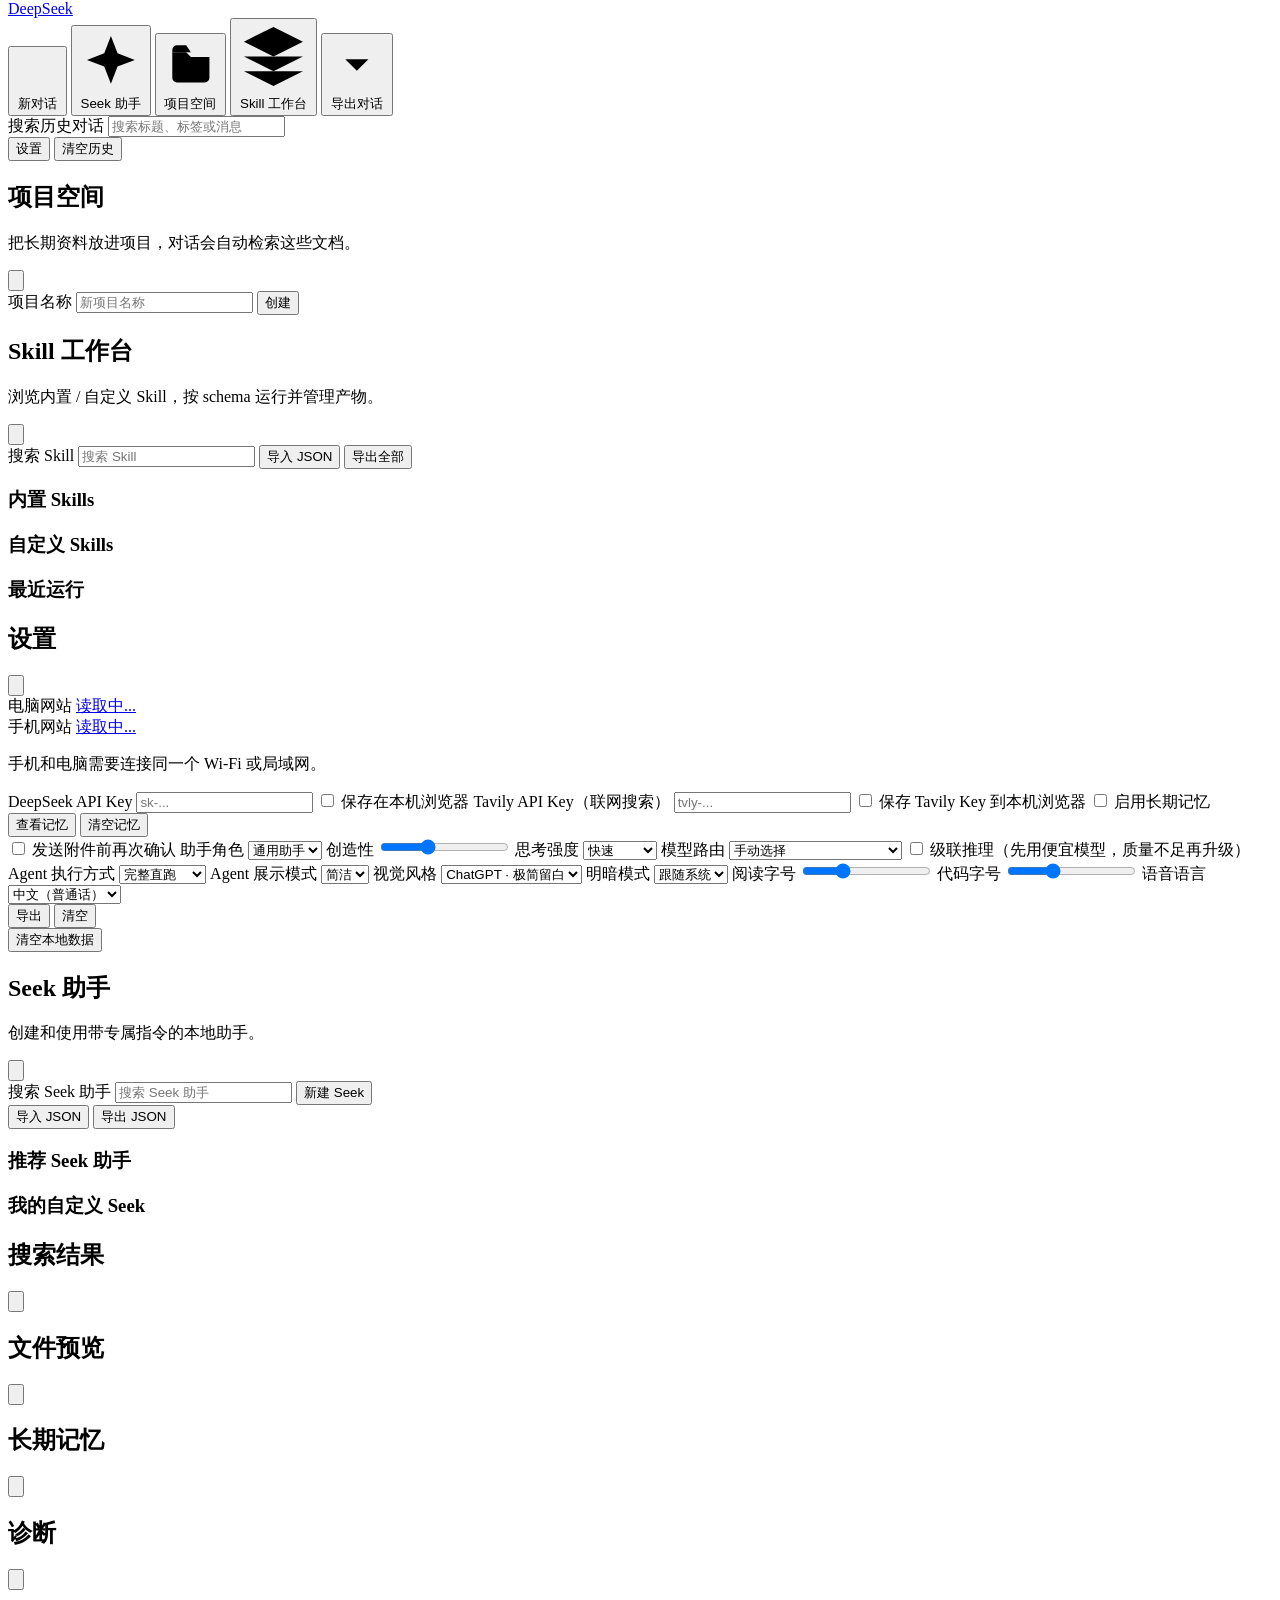
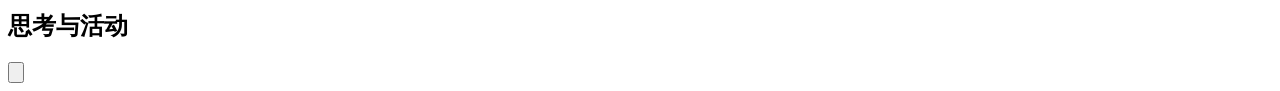
==== commit f4b69f90: "feat(skills): add Skill Workbench UI for v2.6.2" ====
--- a/static/index.html
+++ b/static/index.html
@@ -301,6 +301,15 @@
           <span>项目空间</span>
         </button>
 
+        <button class="history-row-button" id="skillButton" type="button" aria-label="打开 Skill 工作台">
+          <svg viewBox="0 0 24 24" aria-hidden="true">
+            <path d="M12 2 2 7l10 5 10-5-10-5Z" />
+            <path d="M2 17l10 5 10-5" />
+            <path d="M2 12l10 5 10-5" />
+          </svg>
+          <span>Skill 工作台</span>
+        </button>
+
         <button class="history-row-button" id="exportChatButton" type="button" aria-label="导出当前对话">
           <svg viewBox="0 0 24 24" aria-hidden="true">
             <path d="M12 3v12" />
@@ -357,6 +366,82 @@
         </div>
         <div class="projectDocumentList" id="projectDocumentList"></div>
       </div>
+      <div class="project-skills" id="projectSkills" hidden>
+        <div class="project-skills-header">
+          <strong>项目 Skill 绑定</strong>
+          <p>选择本项目默认启用的 Skill。</p>
+        </div>
+        <div class="project-skills-body" id="projectSkillsBody"></div>
+      </div>
+    </aside>
+
+    <aside class="skill-panel" id="skillPanel" aria-label="Skill 工作台" aria-hidden="true">
+      <div class="skill-panel-header">
+        <div>
+          <h2>Skill 工作台</h2>
+          <p>浏览内置 / 自定义 Skill，按 schema 运行并管理产物。</p>
+        </div>
+        <button class="icon-button panel-close-button" id="closeSkillPanelButton" type="button" aria-label="关闭 Skill 工作台">
+          <svg viewBox="0 0 24 24" aria-hidden="true">
+            <path d="M18 6 6 18M6 6l12 12" />
+          </svg>
+        </button>
+      </div>
+
+      <div class="skill-panel-toolbar">
+        <label class="sr-only" for="skillSearchInput">搜索 Skill</label>
+        <input id="skillSearchInput" type="search" placeholder="搜索 Skill" autocomplete="off" />
+        <button class="secondary-button" id="skillImportButton" type="button">导入 JSON</button>
+        <button class="secondary-button" id="skillExportAllButton" type="button">导出全部</button>
+        <input id="skillImportInput" type="file" accept="application/json,.json" hidden />
+      </div>
+
+      <div class="skill-run-host" id="skillRunHost" hidden>
+        <form class="skill-run-form" id="skillRunForm">
+          <h3 id="skillRunTitle">运行 Skill</h3>
+          <div id="skillRunFields"></div>
+          <div class="skill-run-meta">
+            <label>
+              <span>项目</span>
+              <select id="skillRunProjectSelect"></select>
+            </label>
+            <label>
+              <span>模式</span>
+              <select id="skillRunModeSelect">
+                <option value="offline">离线 smoke</option>
+                <option value="online">在线调用</option>
+              </select>
+            </label>
+          </div>
+          <div class="skill-run-actions">
+            <button class="secondary-button" id="skillRunCancelButton" type="button">取消</button>
+            <button class="seek-save-button" id="skillRunSubmitButton" type="submit">运行</button>
+          </div>
+        </form>
+        <div class="skill-run-result" id="skillRunResult" hidden>
+          <h4>运行结果</h4>
+          <div id="skillRunResultBody"></div>
+          <div class="skill-run-result-actions" id="skillRunResultActions" hidden>
+            <a class="secondary-button" id="skillRunSavedItemsLink" href="#">查看 Saved Items</a>
+            <a class="secondary-button" id="skillRunArtifactsLink" href="#">查看 Artifacts</a>
+          </div>
+        </div>
+      </div>
+
+      <section class="skill-section">
+        <h3>内置 Skills</h3>
+        <div class="skill-card-list" id="skillBuiltinList"></div>
+      </section>
+
+      <section class="skill-section">
+        <h3>自定义 Skills</h3>
+        <div class="skill-card-list" id="skillCustomList"></div>
+      </section>
+
+      <section class="skill-section">
+        <h3>最近运行</h3>
+        <div class="skill-run-list" id="skillRecentRunList"></div>
+      </section>
     </aside>
 
     <aside class="settings-panel" id="settingsPanel" aria-label="设置" aria-hidden="true">
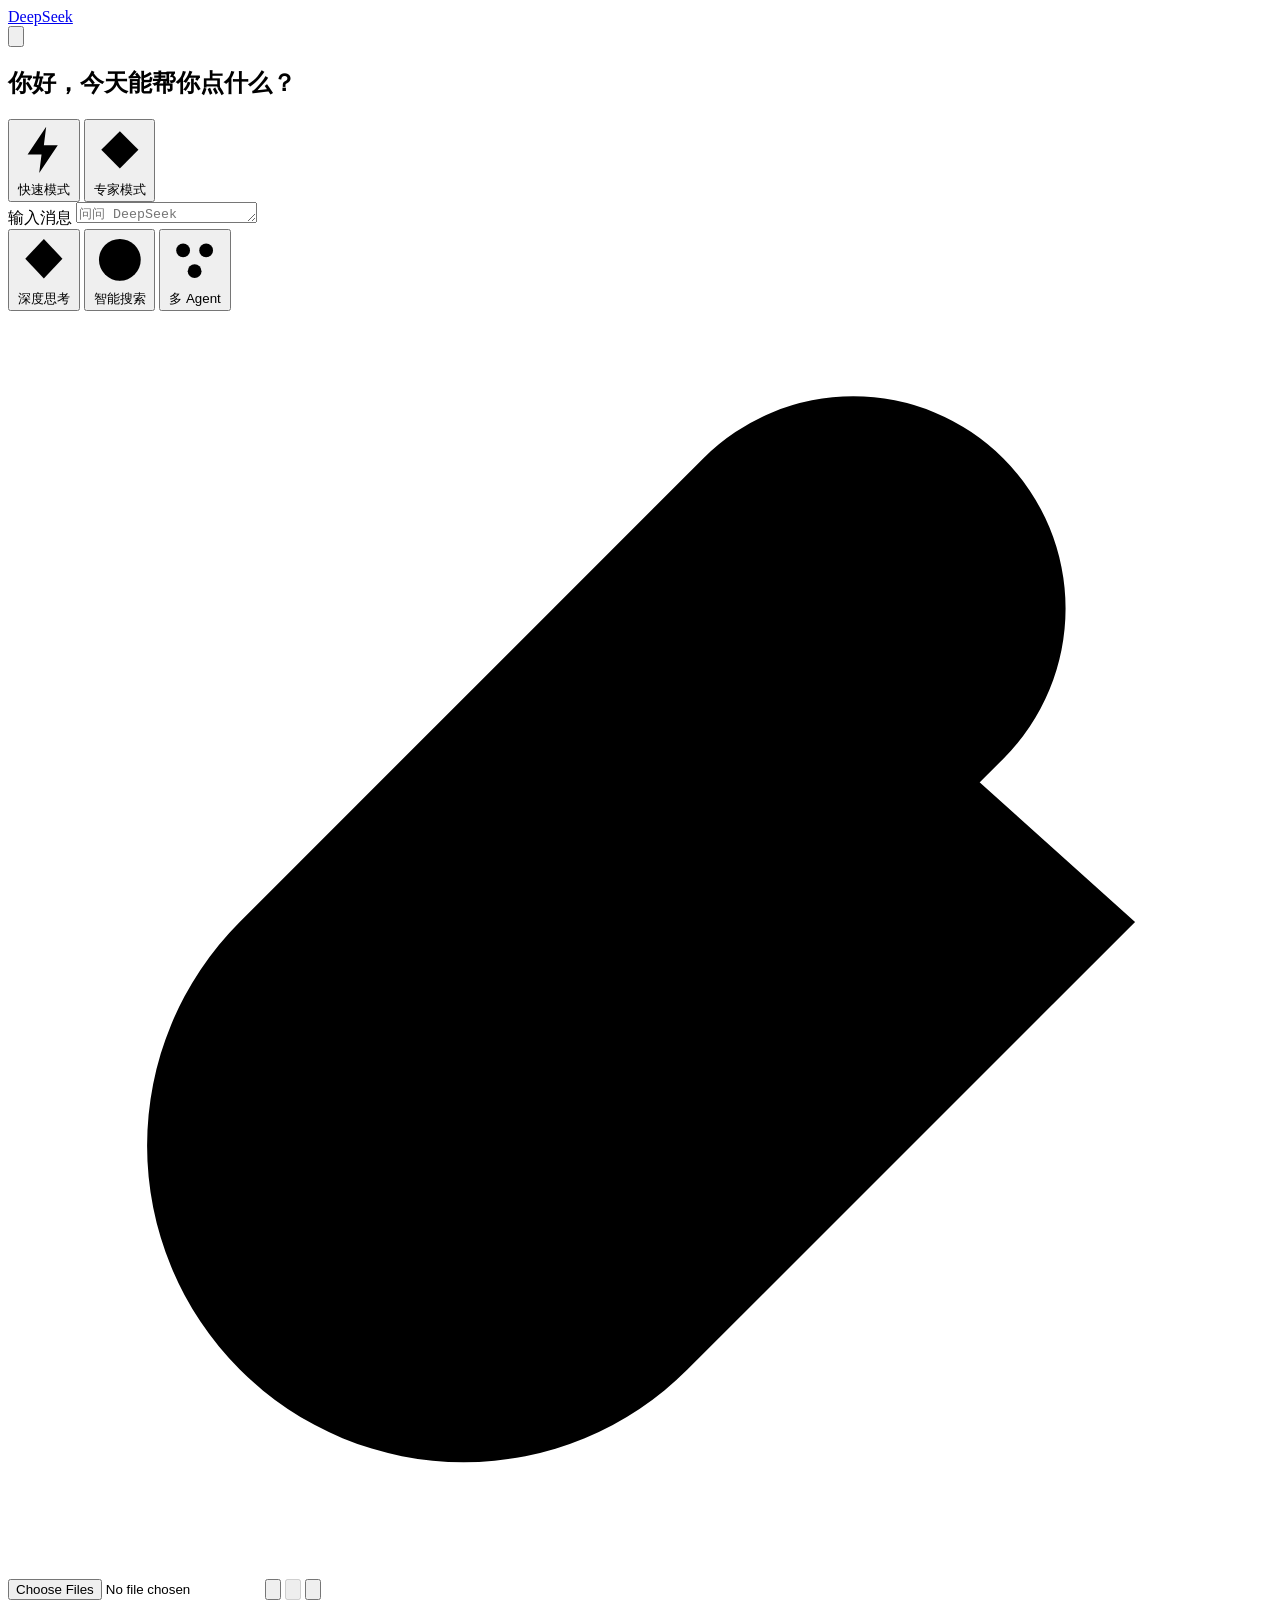
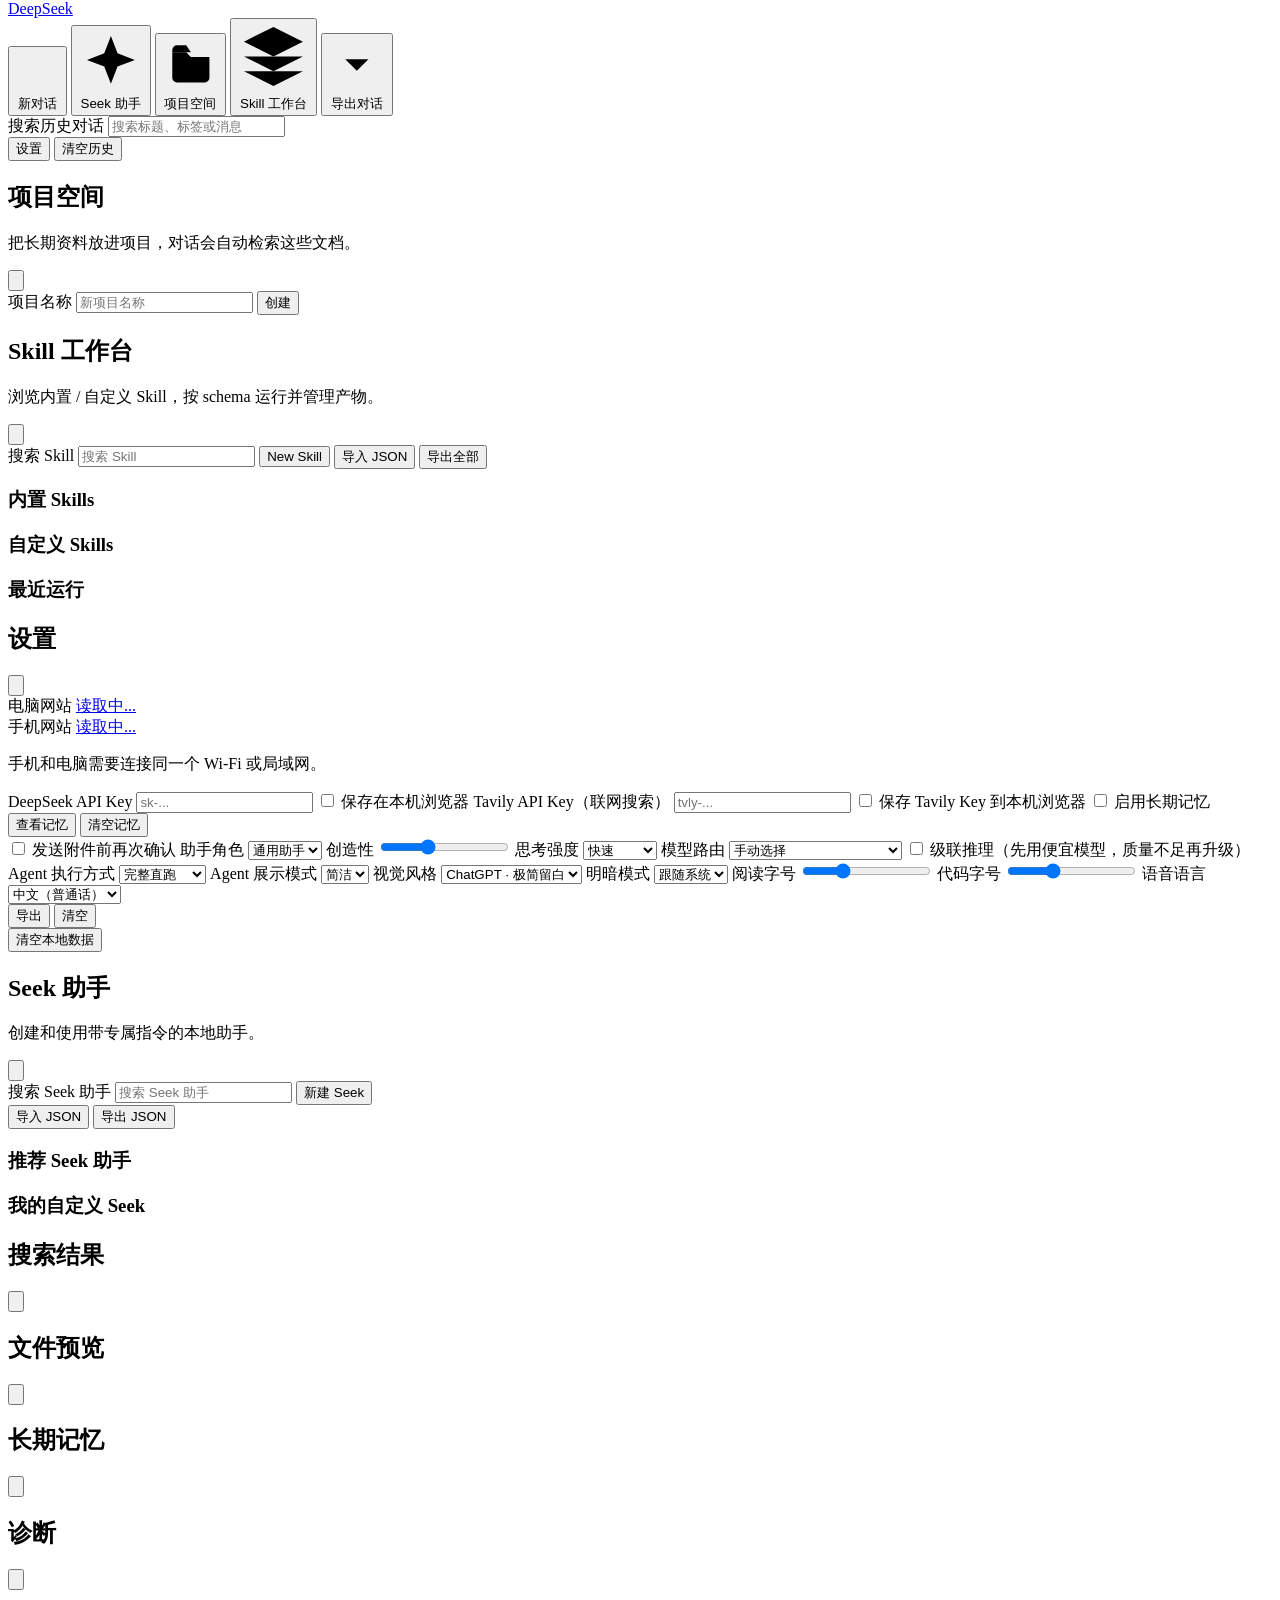
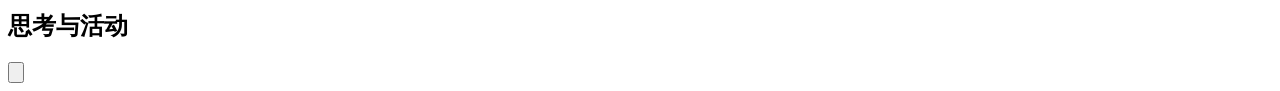
==== commit c21bbeb5: "feat(skills): add Custom Skill Builder for v2.6.3" ====
--- a/static/index.html
+++ b/static/index.html
@@ -391,10 +391,129 @@
       <div class="skill-panel-toolbar">
         <label class="sr-only" for="skillSearchInput">搜索 Skill</label>
         <input id="skillSearchInput" type="search" placeholder="搜索 Skill" autocomplete="off" />
+        <button class="seek-primary-button" id="skillNewButton" type="button">New Skill</button>
         <button class="secondary-button" id="skillImportButton" type="button">导入 JSON</button>
         <button class="secondary-button" id="skillExportAllButton" type="button">导出全部</button>
         <input id="skillImportInput" type="file" accept="application/json,.json" hidden />
       </div>
+
+      <section class="skill-builder-host" id="skillBuilderHost" hidden>
+        <form class="skill-builder-form" id="skillBuilderForm">
+          <div class="skill-builder-header">
+            <div>
+              <h3 id="skillBuilderTitle">Custom Skill Builder</h3>
+              <p id="skillBuilderSource">Create a reusable Skill from prompt, schema, tools and workspace policy.</p>
+            </div>
+            <button class="icon-button panel-close-button" id="skillBuilderCloseButton" type="button" aria-label="Close Skill Builder">
+              <svg viewBox="0 0 24 24" aria-hidden="true">
+                <path d="M18 6 6 18M6 6l12 12" />
+              </svg>
+            </button>
+          </div>
+
+          <div class="skill-builder-grid">
+            <label class="skill-builder-field">
+              <span>skillId</span>
+              <input id="skillBuilderIdInput" type="text" maxlength="80" placeholder="skill_my_custom_skill" autocomplete="off" required />
+            </label>
+            <label class="skill-builder-field">
+              <span>Name</span>
+              <input id="skillBuilderNameInput" type="text" maxlength="120" placeholder="My Custom Skill" autocomplete="off" required />
+            </label>
+            <label class="skill-builder-field">
+              <span>Version</span>
+              <input id="skillBuilderVersionInput" type="text" maxlength="40" value="1.0.0" autocomplete="off" required />
+            </label>
+          </div>
+
+          <label class="skill-builder-field">
+            <span>Description</span>
+            <textarea id="skillBuilderDescriptionInput" rows="3" maxlength="600" placeholder="What this Skill helps with" required></textarea>
+          </label>
+
+          <label class="skill-builder-field">
+            <span>System Prompt</span>
+            <textarea id="skillBuilderPromptInput" rows="7" maxlength="20000" placeholder="Define role, workflow, quality bar and output expectations" required></textarea>
+          </label>
+
+          <section class="skill-builder-section">
+            <div class="skill-builder-section-header">
+              <div>
+                <h4>Input Schema</h4>
+                <p>Visual fields become JSON Schema properties and power the run form.</p>
+              </div>
+              <button class="secondary-button" id="skillBuilderAddFieldButton" type="button">Add Field</button>
+            </div>
+            <div class="skill-builder-field-list" id="skillBuilderFieldList"></div>
+          </section>
+
+          <section class="skill-builder-section">
+            <div class="skill-builder-section-header">
+              <div>
+                <h4>Output Format</h4>
+                <p>Keep the default content object for offline dry-run and Workspace artifacts.</p>
+              </div>
+            </div>
+            <label class="skill-builder-field">
+              <span>Output schema</span>
+              <select id="skillBuilderOutputModeSelect">
+                <option value="content">Content object</option>
+                <option value="title_content">Title + content object</option>
+              </select>
+            </label>
+          </section>
+
+          <section class="skill-builder-section">
+            <div class="skill-builder-section-header">
+              <div>
+                <h4>Tool Permissions</h4>
+                <p>Allowed tools still pass through the unified Tool Policy gate.</p>
+              </div>
+            </div>
+            <div class="skill-tool-picker" id="skillBuilderToolPicker"></div>
+          </section>
+
+          <div class="skill-builder-policy-grid">
+            <section class="skill-builder-section">
+              <h4>Memory Policy</h4>
+              <label class="skill-builder-field">
+                <span>Scope</span>
+                <select id="skillBuilderMemoryScopeSelect">
+                  <option value="none">none</option>
+                  <option value="project">project</option>
+                  <option value="global">global</option>
+                </select>
+              </label>
+              <label class="skill-builder-check"><input id="skillBuilderMemoryReadInput" type="checkbox" /> Read memory</label>
+              <label class="skill-builder-check"><input id="skillBuilderMemoryWriteInput" type="checkbox" /> Write memory</label>
+            </section>
+
+            <section class="skill-builder-section">
+              <h4>Artifact Policy</h4>
+              <label class="skill-builder-check"><input id="skillBuilderArtifactAutoSaveInput" type="checkbox" checked /> Auto-save output</label>
+              <div class="skill-artifact-types" id="skillBuilderArtifactTypes"></div>
+              <label class="skill-builder-check"><input id="skillBuilderProjectBindingInput" type="checkbox" checked /> Bind to projects</label>
+            </section>
+          </div>
+
+          <div class="skill-builder-preview" id="skillBuilderPreview" hidden>
+            <div class="skill-builder-preview-header">
+              <strong id="skillBuilderPreviewTitle">Skill JSON Preview</strong>
+            </div>
+            <pre id="skillBuilderPreviewBody"></pre>
+          </div>
+
+          <p class="skill-builder-error" id="skillBuilderError" hidden></p>
+
+          <div class="skill-builder-actions">
+            <button class="secondary-button" id="skillBuilderPreviewButton" type="button">Preview JSON</button>
+            <button class="secondary-button" id="skillBuilderValidateButton" type="button">Validate Schema</button>
+            <button class="secondary-button" id="skillBuilderDryRunButton" type="button">Dry Run Offline</button>
+            <button class="secondary-button" id="skillBuilderSaveRunButton" type="button">Save & Run</button>
+            <button class="seek-save-button" id="skillBuilderSaveButton" type="submit">Save Skill</button>
+          </div>
+        </form>
+      </section>
 
       <div class="skill-run-host" id="skillRunHost" hidden>
         <form class="skill-run-form" id="skillRunForm">
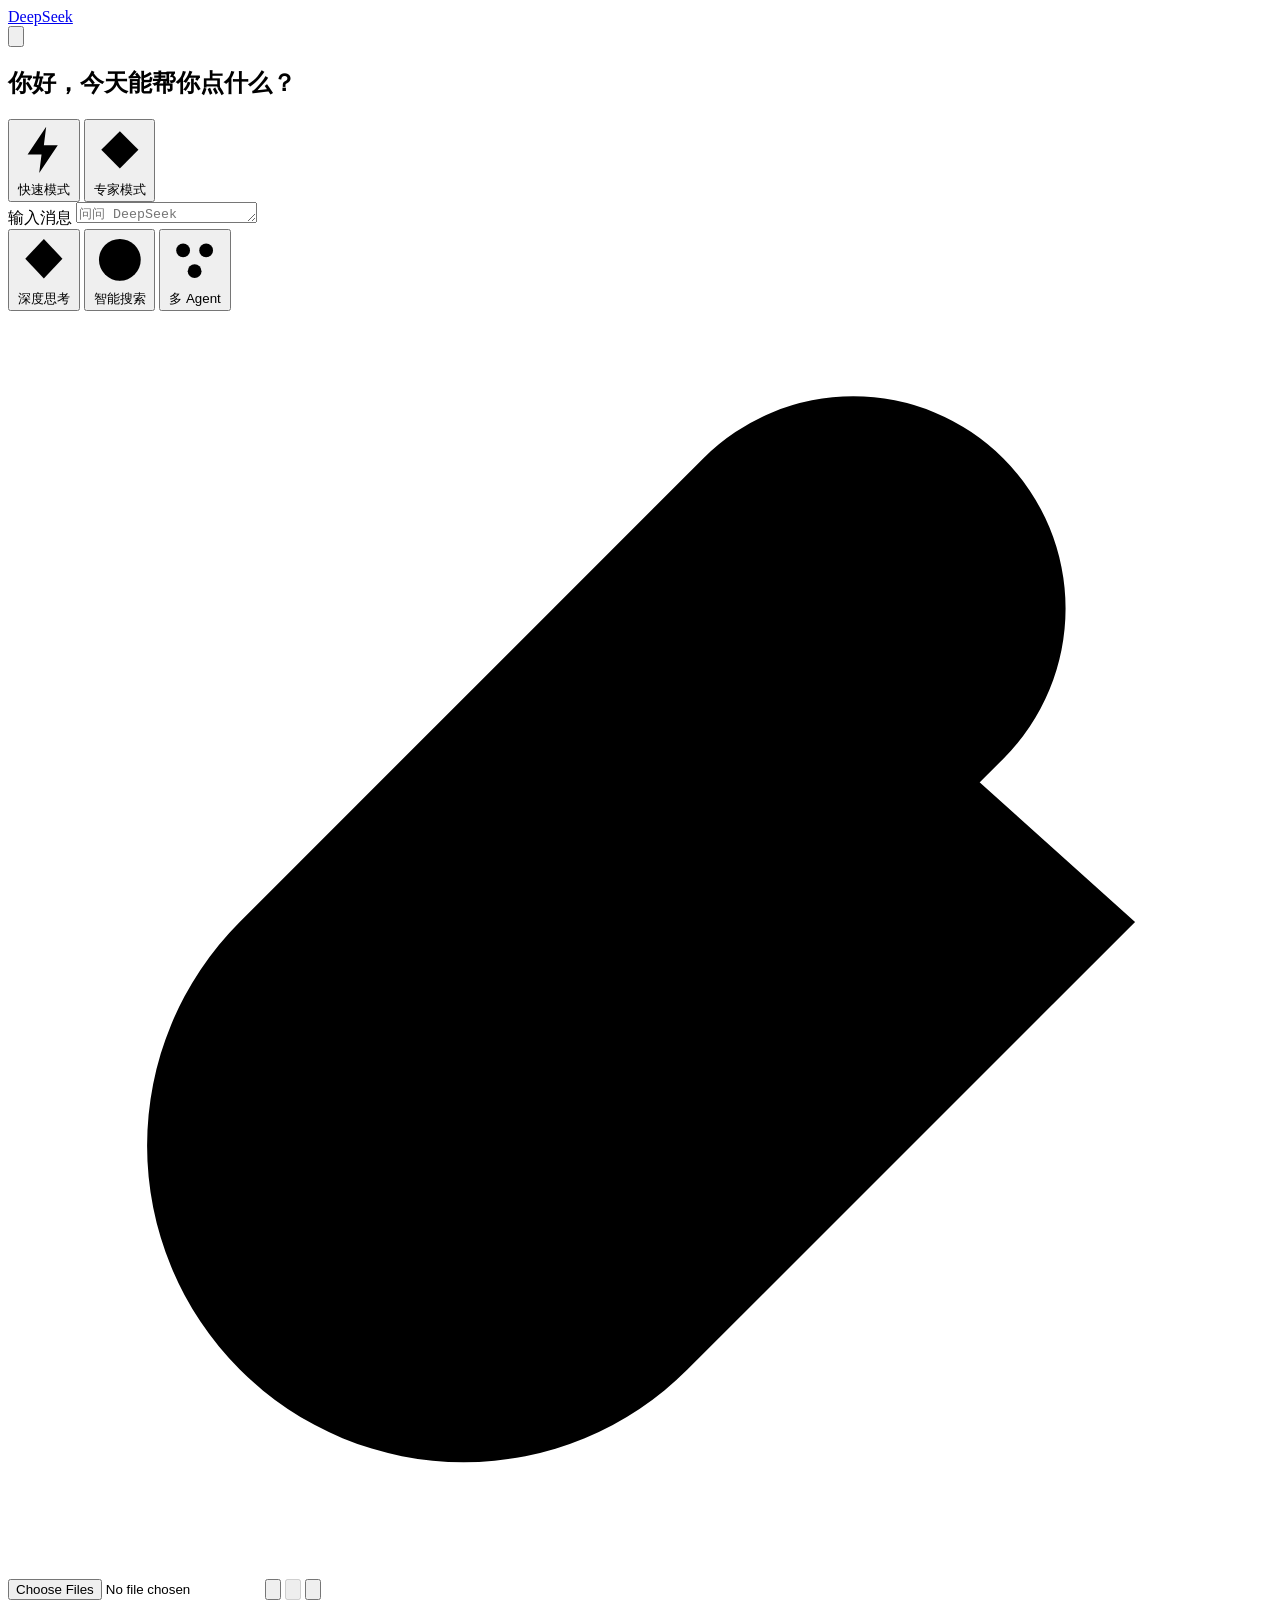
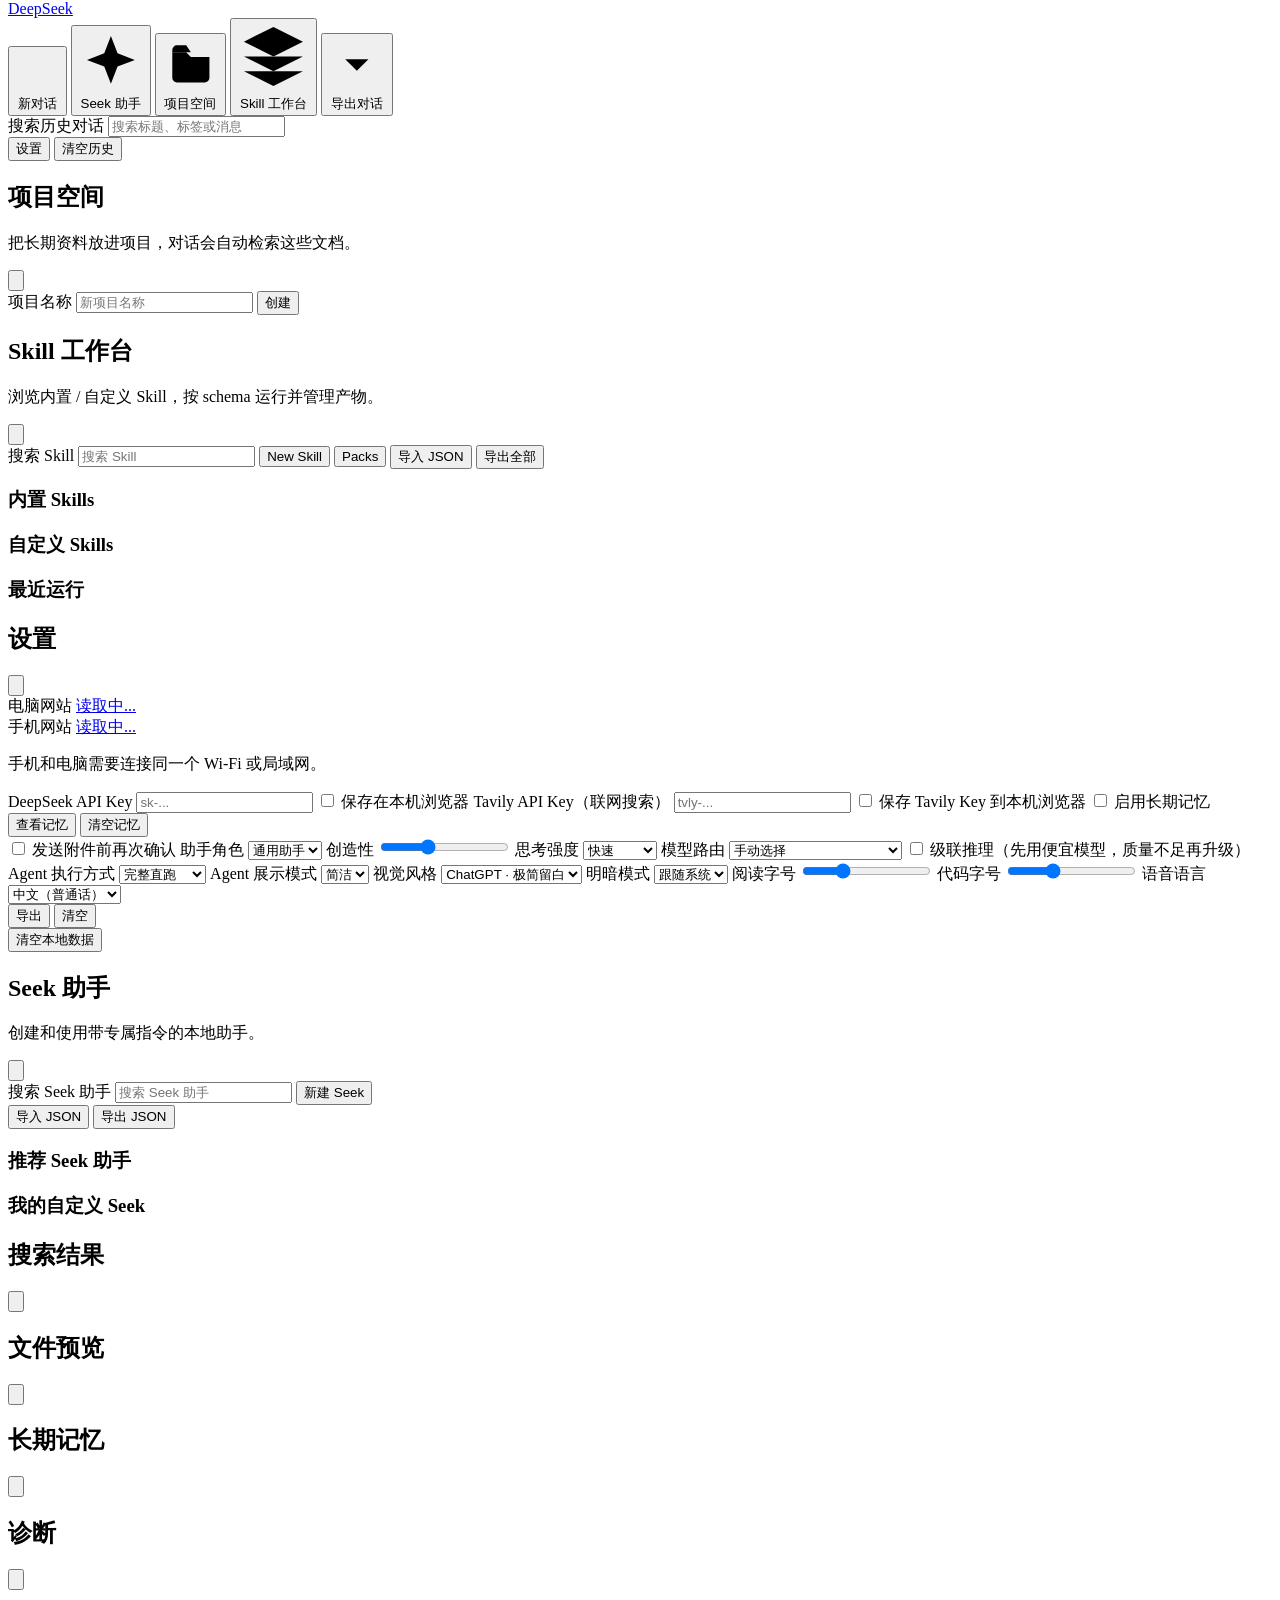
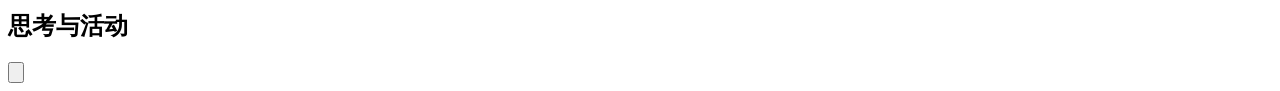
==== commit 4086c59d: "feat(skills): add local Skill Packs for v2.6.4" ====
--- a/static/index.html
+++ b/static/index.html
@@ -392,9 +392,11 @@
         <label class="sr-only" for="skillSearchInput">搜索 Skill</label>
         <input id="skillSearchInput" type="search" placeholder="搜索 Skill" autocomplete="off" />
         <button class="seek-primary-button" id="skillNewButton" type="button">New Skill</button>
+        <button class="secondary-button" id="skillPacksButton" type="button">Packs</button>
         <button class="secondary-button" id="skillImportButton" type="button">导入 JSON</button>
         <button class="secondary-button" id="skillExportAllButton" type="button">导出全部</button>
         <input id="skillImportInput" type="file" accept="application/json,.json" hidden />
+        <input id="skillPackImportInput" type="file" accept="application/json,.json" hidden />
       </div>
 
       <section class="skill-builder-host" id="skillBuilderHost" hidden>
@@ -513,6 +515,33 @@
             <button class="seek-save-button" id="skillBuilderSaveButton" type="submit">Save Skill</button>
           </div>
         </form>
+      </section>
+
+      <section class="skill-packs-host" id="skillPacksHost" hidden>
+        <div class="skill-packs-header">
+          <div>
+            <h3>Skill Packs</h3>
+            <p id="skillPacksSource">成套管理、导入、导出、安装和复用一组 Skills。</p>
+          </div>
+          <button class="icon-button panel-close-button" id="skillPacksCloseButton" type="button" aria-label="Close Skill Packs">
+            <svg viewBox="0 0 24 24" aria-hidden="true">
+              <path d="M18 6 6 18M6 6l12 12" />
+            </svg>
+          </button>
+        </div>
+        <div class="skill-packs-toolbar">
+          <button class="secondary-button" id="skillPackImportButton" type="button">导入 Pack</button>
+          <p class="skill-packs-hint" id="skillPacksHint">内置 Pack 引用已发布的 Skills；导出的 Pack 自包含完整 Skill 配置。仅支持本地导入。</p>
+        </div>
+        <div class="skill-pack-import-summary" id="skillPackImportSummary" hidden></div>
+        <section class="skill-section">
+          <h3>内置 Packs</h3>
+          <div class="skill-pack-list" id="skillBuiltinPackList"></div>
+        </section>
+        <section class="skill-section">
+          <h3>自定义 Packs</h3>
+          <div class="skill-pack-list" id="skillCustomPackList"></div>
+        </section>
       </section>
 
       <div class="skill-run-host" id="skillRunHost" hidden>
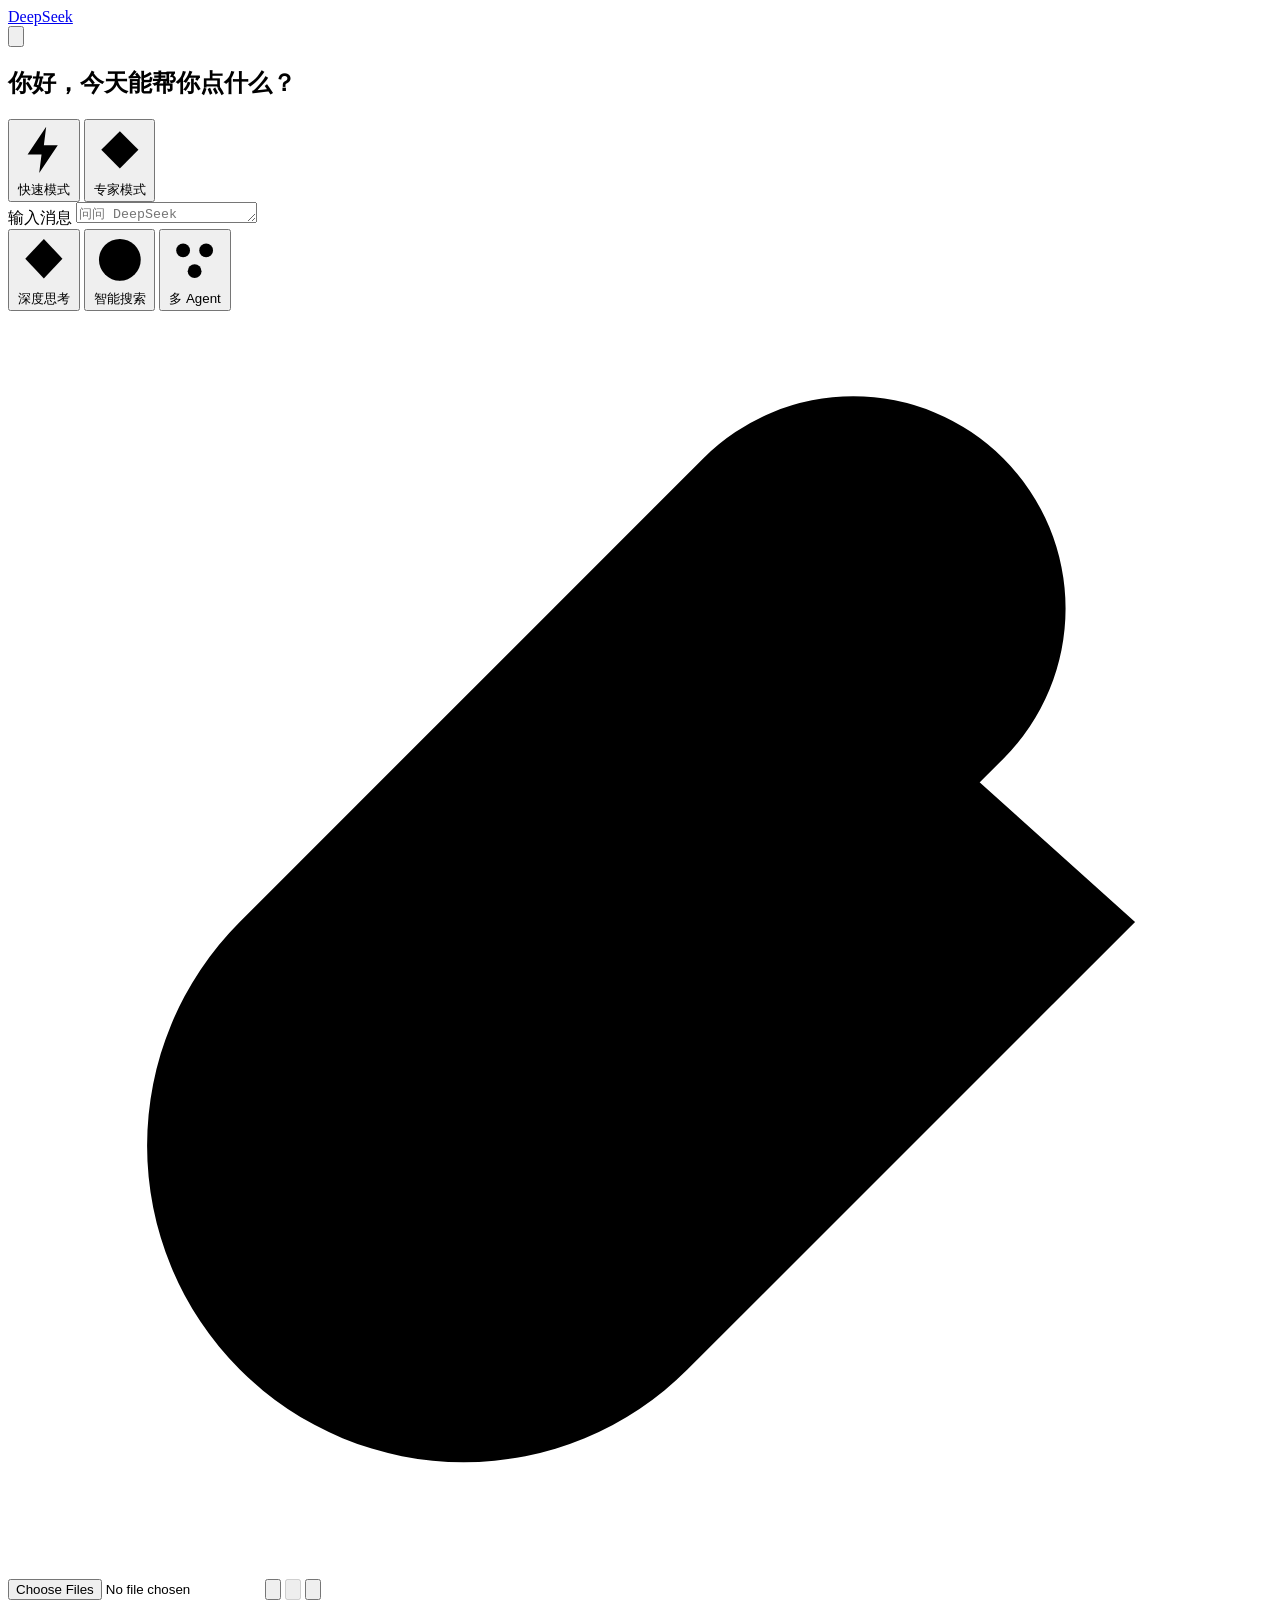
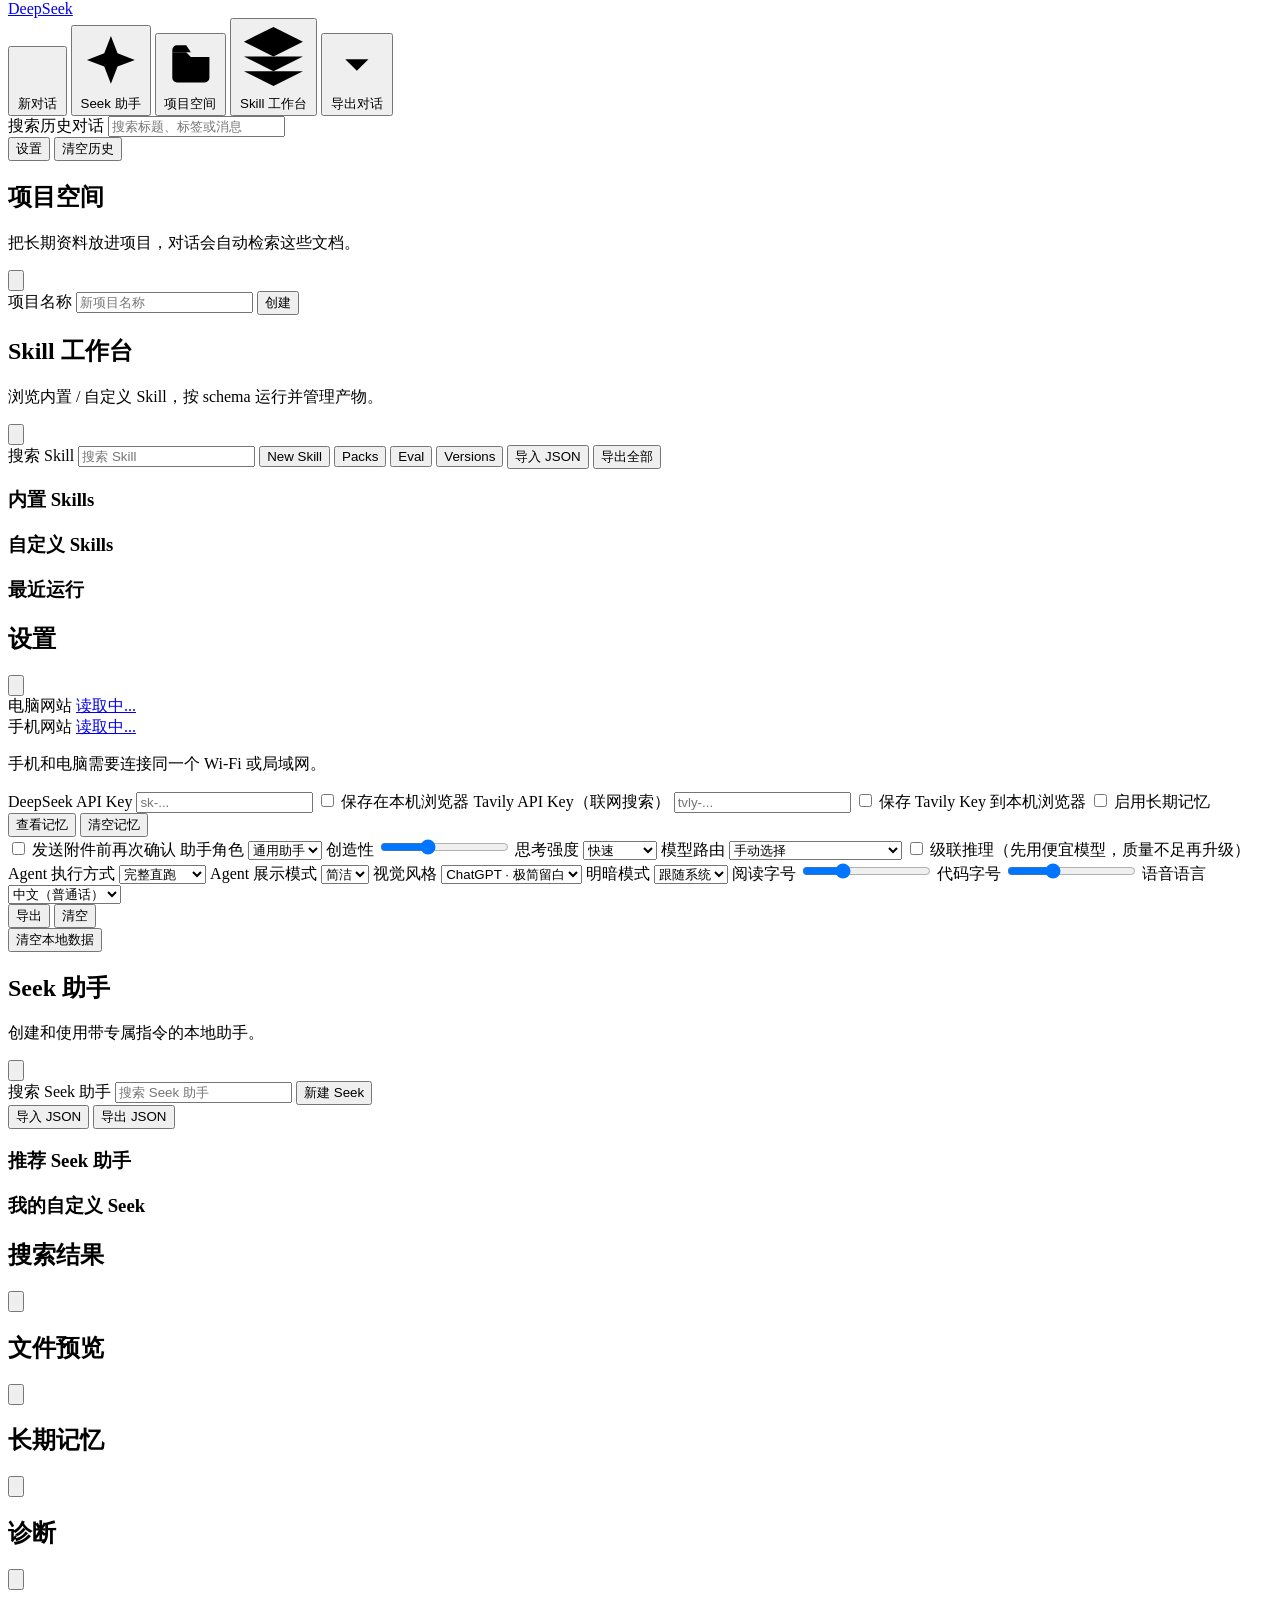
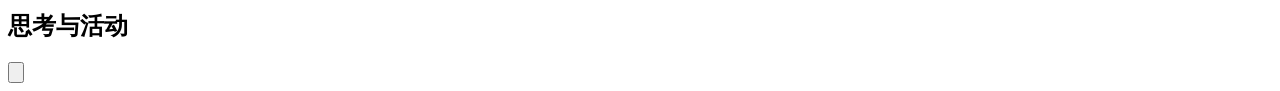
==== commit dd003109: "feat(skills): add Skill versioning and migration for v2.6.6" ====
--- a/static/index.html
+++ b/static/index.html
@@ -393,6 +393,8 @@
         <input id="skillSearchInput" type="search" placeholder="搜索 Skill" autocomplete="off" />
         <button class="seek-primary-button" id="skillNewButton" type="button">New Skill</button>
         <button class="secondary-button" id="skillPacksButton" type="button">Packs</button>
+        <button class="secondary-button" id="skillEvalButton" type="button">Eval</button>
+        <button class="secondary-button" id="skillVersionsButton" type="button">Versions</button>
         <button class="secondary-button" id="skillImportButton" type="button">导入 JSON</button>
         <button class="secondary-button" id="skillExportAllButton" type="button">导出全部</button>
         <input id="skillImportInput" type="file" accept="application/json,.json" hidden />
@@ -541,6 +543,119 @@
         <section class="skill-section">
           <h3>自定义 Packs</h3>
           <div class="skill-pack-list" id="skillCustomPackList"></div>
+        </section>
+      </section>
+
+      <section class="skill-eval-host" id="skillEvalHost" hidden>
+        <div class="skill-eval-header">
+          <div>
+            <h3>Skill Eval Dashboard</h3>
+            <p id="skillEvalSource">Local offline quality loop for Skills and Packs.</p>
+          </div>
+          <button class="icon-button panel-close-button" id="skillEvalCloseButton" type="button" aria-label="Close Skill Eval">
+            <svg viewBox="0 0 24 24" aria-hidden="true">
+              <path d="M18 6 6 18M6 6l12 12" />
+            </svg>
+          </button>
+        </div>
+
+        <div class="skill-eval-toolbar">
+          <button class="seek-primary-button" id="skillEvalRunButton" type="button">Run Offline Eval</button>
+          <button class="secondary-button" id="skillEvalExportJsonButton" type="button">Export JSON</button>
+          <button class="secondary-button" id="skillEvalExportMarkdownButton" type="button">Export Markdown</button>
+          <button class="secondary-button" id="skillEvalCopySummaryButton" type="button">Copy Summary</button>
+        </div>
+
+        <div class="skill-eval-summary" id="skillEvalSummary"></div>
+
+        <section class="skill-eval-section">
+          <div class="skill-eval-section-header">
+            <div>
+              <h4>Eval Case Builder</h4>
+              <p>Create local rule-based cases with sample input, required keywords, JSON paths, artifacts and project binding.</p>
+            </div>
+          </div>
+          <form class="skill-eval-case-form" id="skillEvalCaseForm">
+            <div class="skill-eval-case-grid">
+              <label>
+                <span>Skill</span>
+                <select id="skillEvalCaseSkillSelect"></select>
+              </label>
+              <label>
+                <span>caseId</span>
+                <input id="skillEvalCaseIdInput" type="text" maxlength="100" placeholder="case_my_skill_quality" required />
+              </label>
+              <label>
+                <span>Expected artifacts</span>
+                <input id="skillEvalArtifactsInput" type="text" placeholder="md,pptx" />
+              </label>
+            </div>
+            <label>
+              <span>Input JSON</span>
+              <textarea id="skillEvalInputTextarea" rows="5" placeholder='{"topic":"example"}' required></textarea>
+            </label>
+            <div class="skill-eval-case-grid">
+              <label>
+                <span>Expected keywords</span>
+                <input id="skillEvalKeywordsInput" type="text" placeholder="keyword one, keyword two" />
+              </label>
+              <label>
+                <span>Required JSON paths</span>
+                <input id="skillEvalPathsInput" type="text" placeholder="content, metadata.title" />
+              </label>
+              <label>
+                <span>Forbidden content</span>
+                <input id="skillEvalForbiddenInput" type="text" placeholder="secret, cannot comply" />
+              </label>
+            </div>
+            <label class="skill-builder-check"><input id="skillEvalProjectBindingInput" type="checkbox" checked /> Require project binding history</label>
+            <div class="skill-builder-actions">
+              <button class="seek-save-button" id="skillEvalSaveCaseButton" type="submit">Save Eval Case</button>
+            </div>
+          </form>
+          <div class="skill-eval-case-list" id="skillEvalCaseList"></div>
+        </section>
+
+        <section class="skill-eval-section">
+          <h4>Skill Scores</h4>
+          <div class="skill-eval-table" id="skillEvalSkillList"></div>
+        </section>
+
+        <section class="skill-eval-section">
+          <h4>Pack Scores</h4>
+          <div class="skill-eval-table" id="skillEvalPackList"></div>
+        </section>
+      </section>
+
+      <section class="skill-version-host" id="skillVersionsHost" hidden>
+        <div class="skill-version-header">
+          <div>
+            <h3>Skill Version History</h3>
+            <p>Review revisions, compare schema and tool grants, plan migrations, and rollback local custom Skills or Packs.</p>
+          </div>
+          <button class="icon-button panel-close-button" id="skillVersionsCloseButton" type="button" aria-label="Close Skill Versions">
+            <svg viewBox="0 0 24 24" aria-hidden="true">
+              <path d="M18 6 6 18M6 6l12 12" />
+            </svg>
+          </button>
+        </div>
+
+        <div class="skill-version-toolbar">
+          <label>
+            <span>Skill</span>
+            <select id="skillVersionSkillSelect"></select>
+          </label>
+          <button class="secondary-button" id="skillVersionCompareButton" type="button">Compare</button>
+          <button class="secondary-button" id="skillVersionMigrationButton" type="button">Migration Plan</button>
+          <button class="danger-button" id="skillVersionRollbackButton" type="button">Rollback</button>
+        </div>
+
+        <div class="skill-version-list" id="skillVersionList"></div>
+        <div class="skill-version-diff" id="skillVersionDiff"></div>
+
+        <section class="skill-version-section">
+          <h4>Pack Versions</h4>
+          <div class="skill-pack-version-list" id="skillPackVersionList"></div>
         </section>
       </section>
 
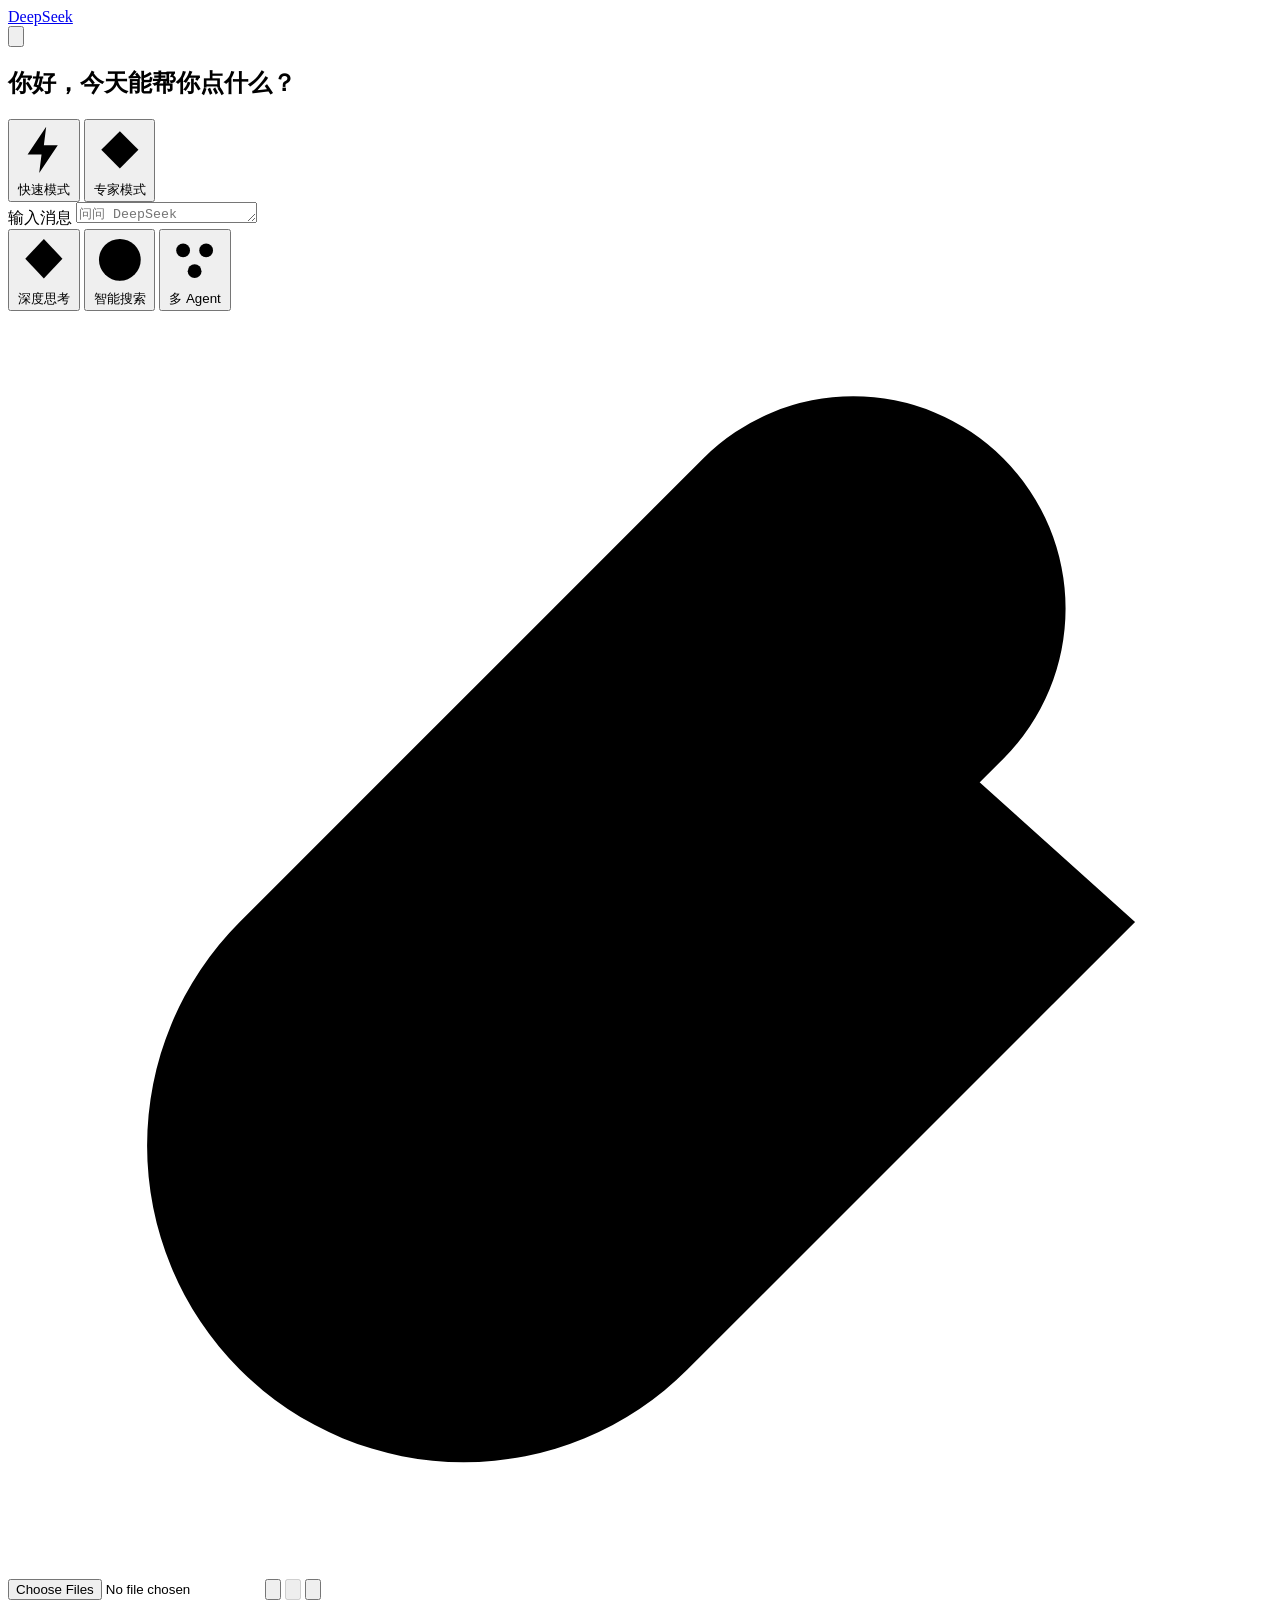
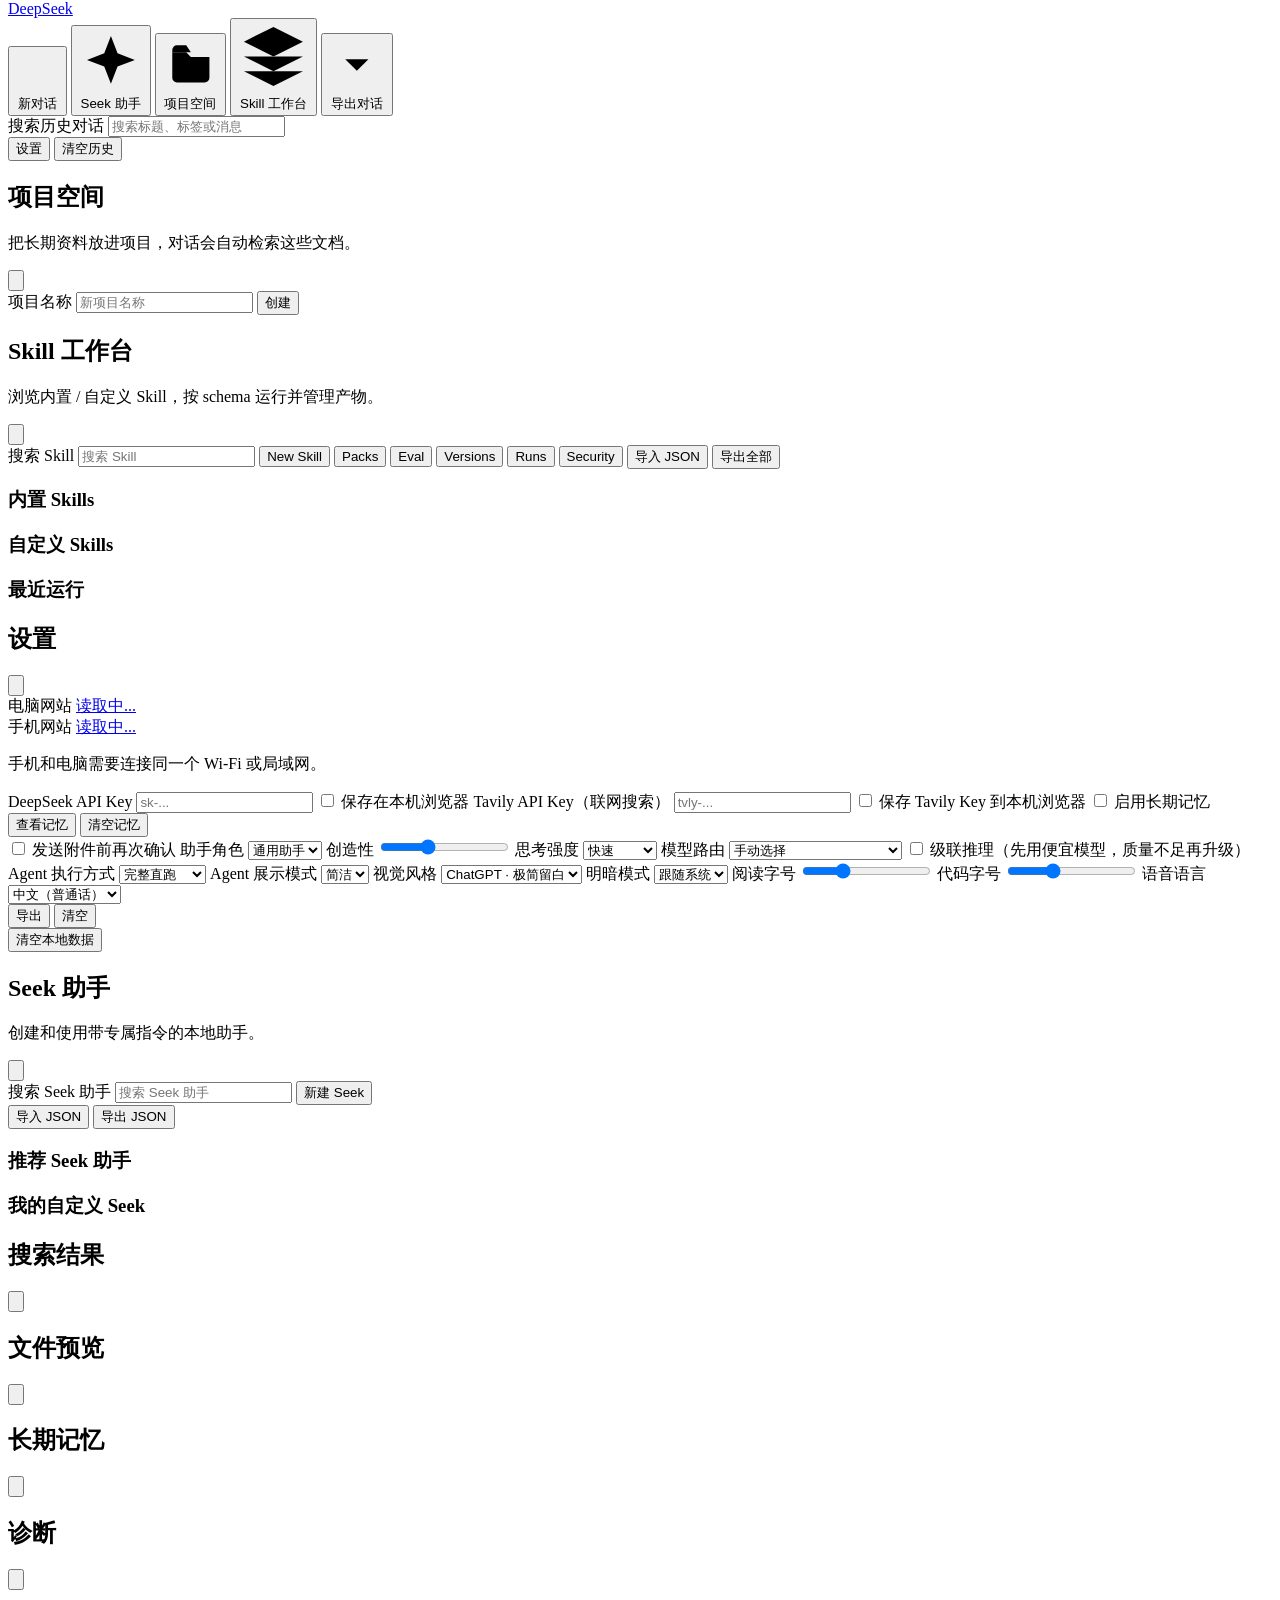
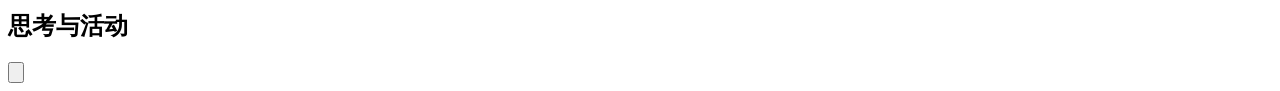
==== commit 0c18f0d5: "feat(skills): add Skill security review for v2.6.8" ====
--- a/static/index.html
+++ b/static/index.html
@@ -395,6 +395,8 @@
         <button class="secondary-button" id="skillPacksButton" type="button">Packs</button>
         <button class="secondary-button" id="skillEvalButton" type="button">Eval</button>
         <button class="secondary-button" id="skillVersionsButton" type="button">Versions</button>
+        <button class="secondary-button" id="skillRunsButton" type="button">Runs</button>
+        <button class="secondary-button" id="skillSecurityButton" type="button">Security</button>
         <button class="secondary-button" id="skillImportButton" type="button">导入 JSON</button>
         <button class="secondary-button" id="skillExportAllButton" type="button">导出全部</button>
         <input id="skillImportInput" type="file" accept="application/json,.json" hidden />
@@ -659,6 +661,57 @@
         </section>
       </section>
 
+      <section class="skill-runs-host" id="skillRunsHost" hidden>
+        <div class="skill-runs-header">
+          <div>
+            <h3>Skill Run Analytics</h3>
+            <p>Review local run history, failure diagnostics, latency, artifacts, trace links, and retention controls.</p>
+          </div>
+          <button class="icon-button panel-close-button" id="skillRunsCloseButton" type="button" aria-label="Close Skill Runs">
+            <svg viewBox="0 0 24 24" aria-hidden="true">
+              <path d="M18 6 6 18M6 6l12 12" />
+            </svg>
+          </button>
+        </div>
+
+        <div class="skill-runs-toolbar">
+          <label>
+            <span>Skill</span>
+            <select id="skillRunsSkillSelect"></select>
+          </label>
+          <button class="secondary-button" id="skillRunsRefreshButton" type="button">Refresh</button>
+          <button class="secondary-button" id="skillRunsExportButton" type="button">Export JSON</button>
+          <button class="danger-button" id="skillRunsCleanupButton" type="button">Clear Failed</button>
+        </div>
+
+        <div class="skill-runs-summary" id="skillRunsSummary"></div>
+        <div class="skill-runs-list" id="skillRunsList"></div>
+        <div class="skill-run-detail" id="skillRunDetail" hidden></div>
+      </section>
+
+      <section class="skill-security-host" id="skillSecurityHost" hidden>
+        <div class="skill-security-header">
+          <div>
+            <h3>Skill Security Review</h3>
+            <p>Review trust status, prompt risk, tool grants, signing-prep hashes, tamper detection, and local block/trust decisions.</p>
+          </div>
+          <button class="icon-button panel-close-button" id="skillSecurityCloseButton" type="button" aria-label="Close Skill Security">
+            <svg viewBox="0 0 24 24" aria-hidden="true">
+              <path d="M18 6 6 18M6 6l12 12" />
+            </svg>
+          </button>
+        </div>
+
+        <div class="skill-security-toolbar">
+          <button class="secondary-button" id="skillSecurityRefreshButton" type="button">Refresh</button>
+          <button class="secondary-button" id="skillSecurityReviewSelectedButton" type="button">Review Selected</button>
+        </div>
+
+        <div class="skill-security-summary" id="skillSecuritySummary"></div>
+        <div class="skill-security-list" id="skillSecurityList"></div>
+        <div class="skill-security-detail" id="skillSecurityDetail" hidden></div>
+      </section>
+
       <div class="skill-run-host" id="skillRunHost" hidden>
         <form class="skill-run-form" id="skillRunForm">
           <h3 id="skillRunTitle">运行 Skill</h3>
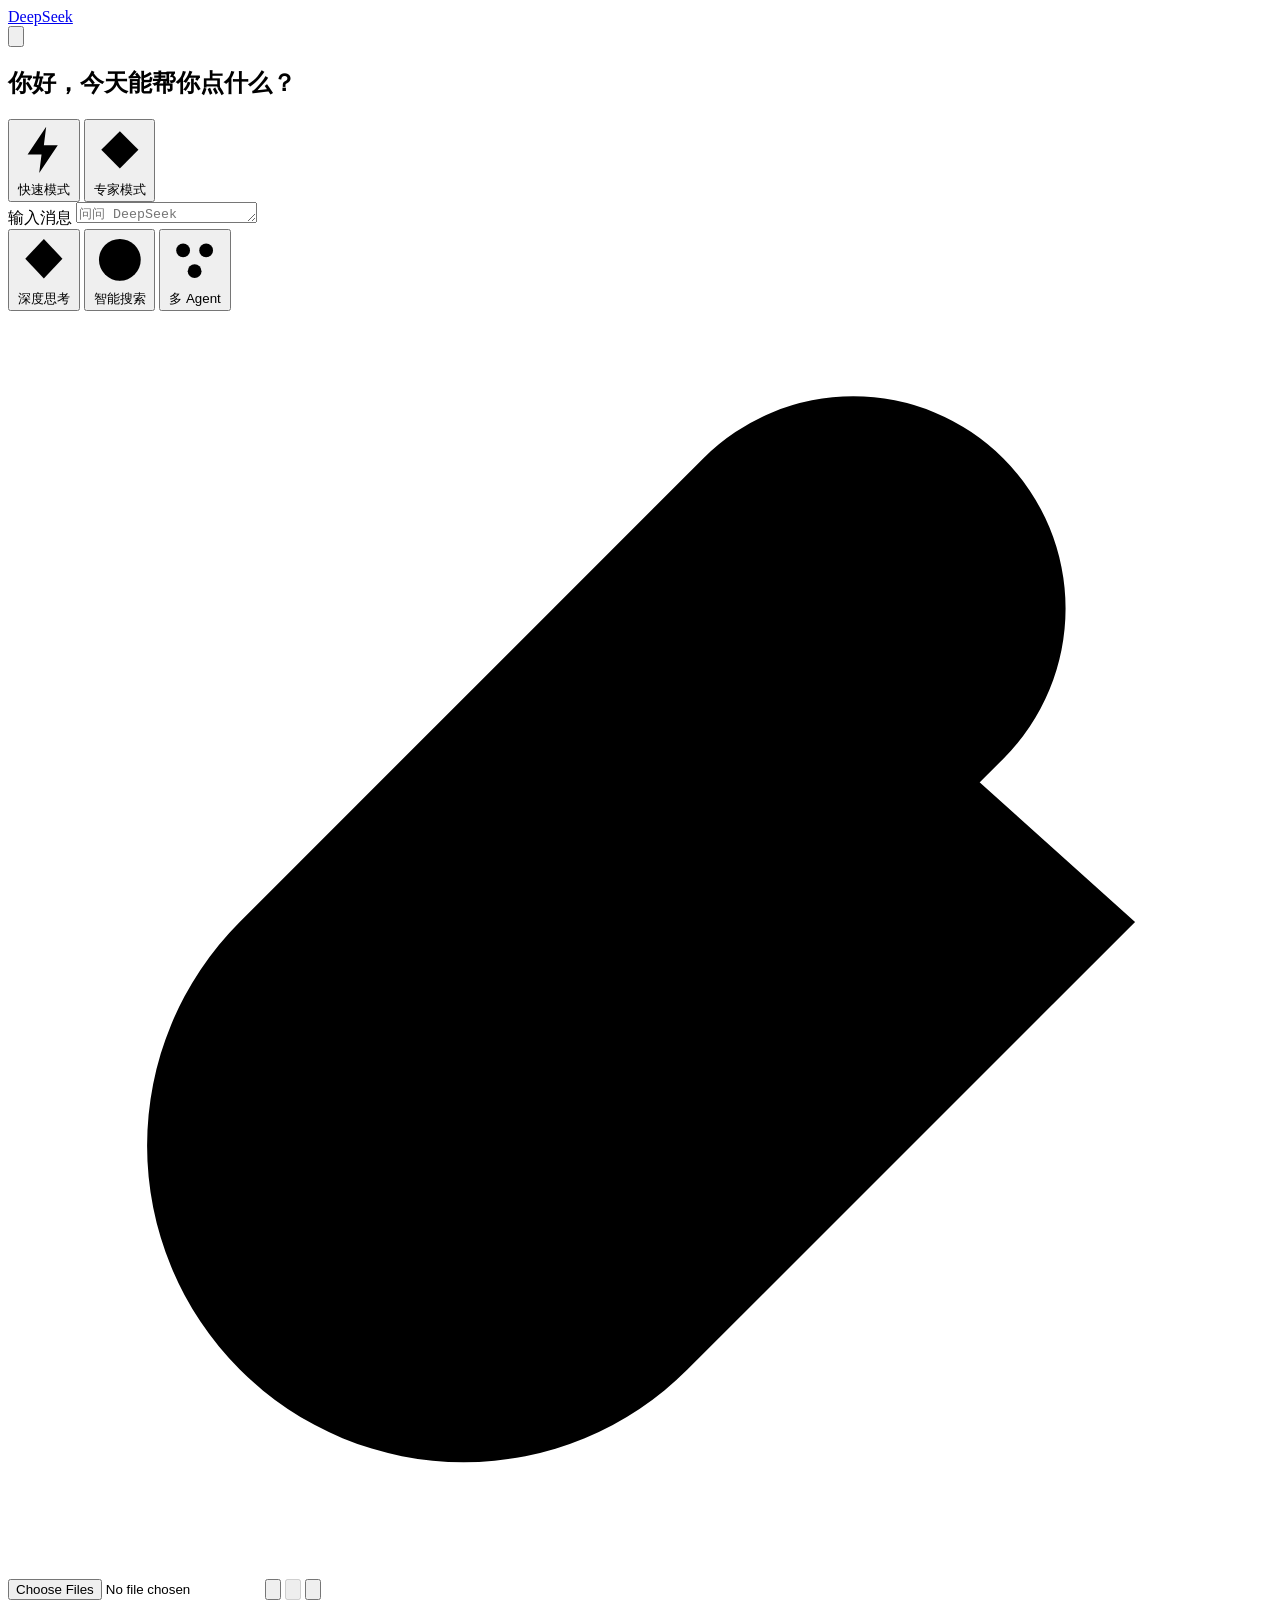
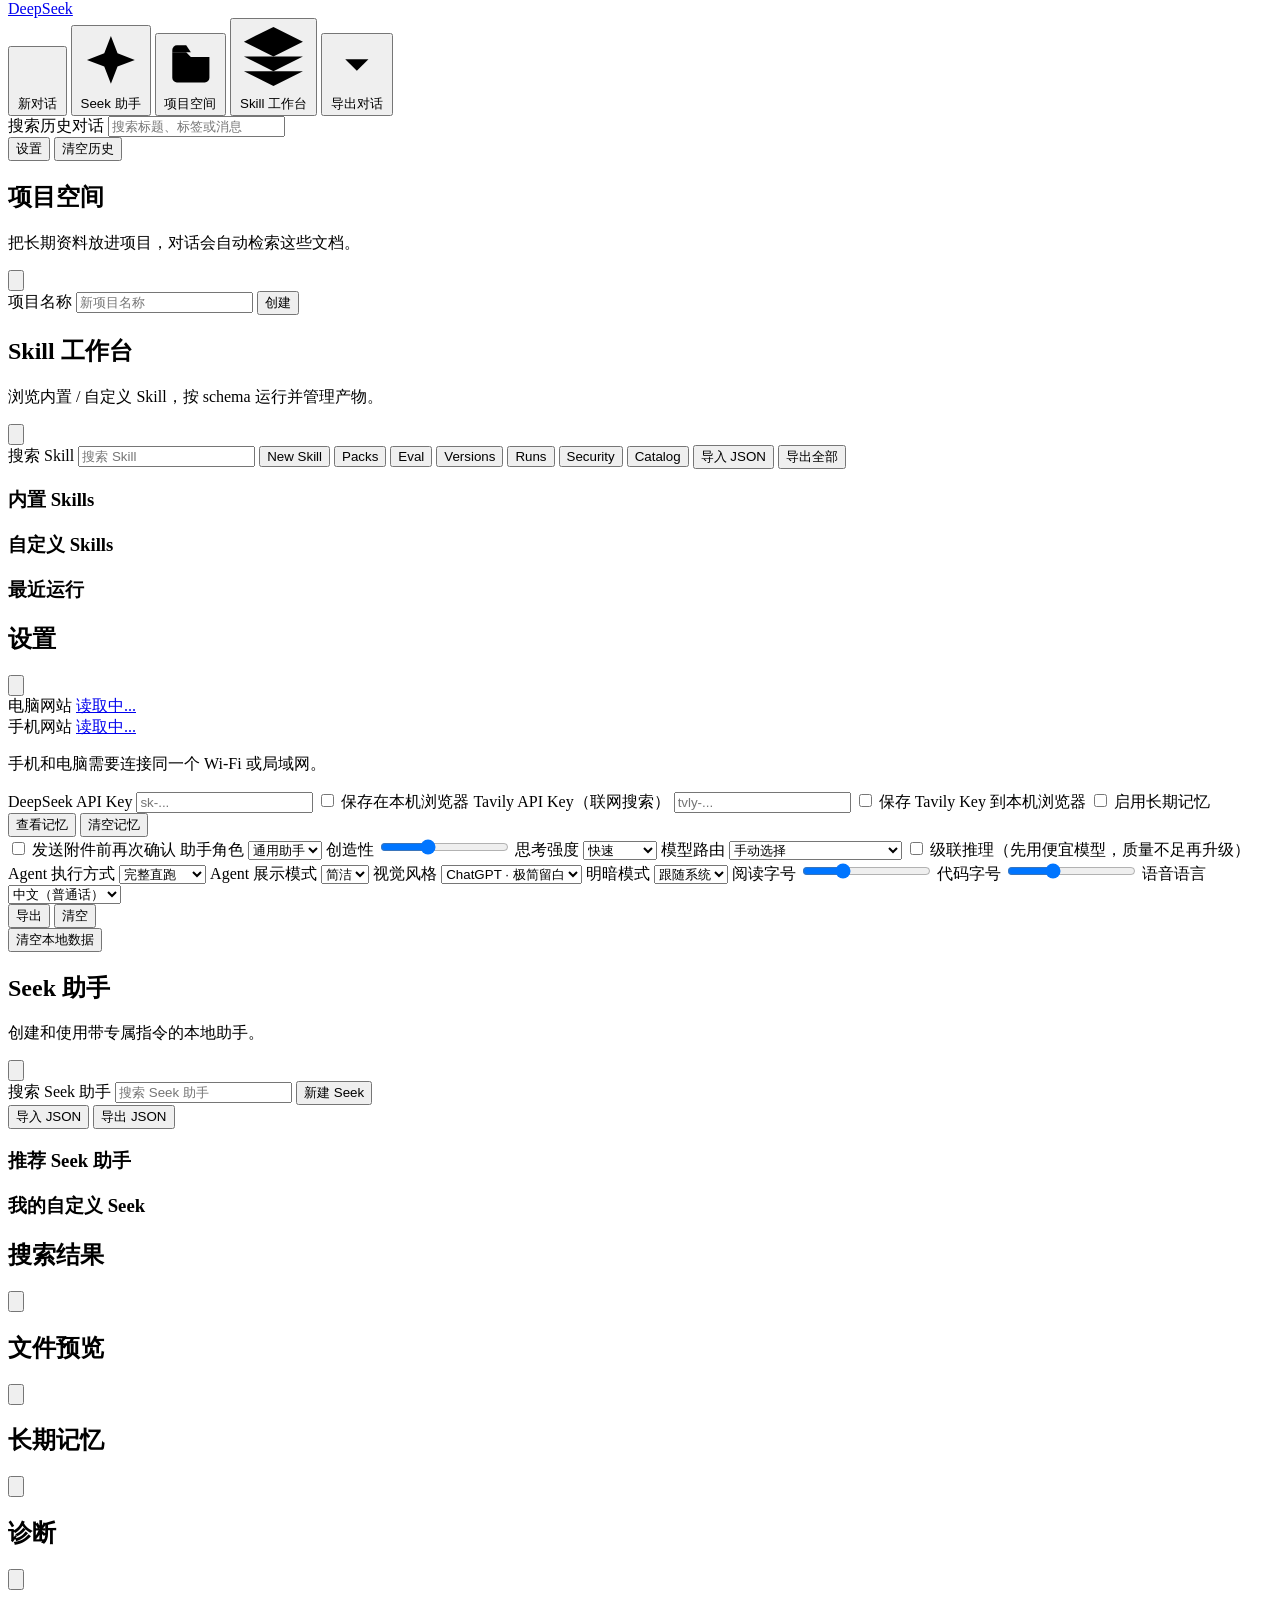
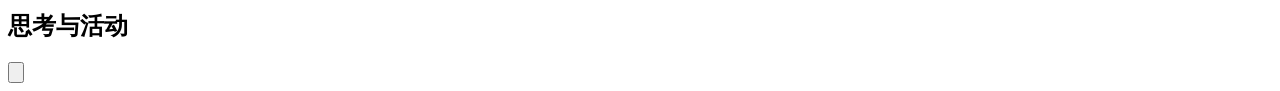
==== commit 759a7cf9: "feat(skills): add local skill catalog for v2.6.9" ====
--- a/static/index.html
+++ b/static/index.html
@@ -397,6 +397,7 @@
         <button class="secondary-button" id="skillVersionsButton" type="button">Versions</button>
         <button class="secondary-button" id="skillRunsButton" type="button">Runs</button>
         <button class="secondary-button" id="skillSecurityButton" type="button">Security</button>
+        <button class="secondary-button" id="skillCatalogButton" type="button">Catalog</button>
         <button class="secondary-button" id="skillImportButton" type="button">导入 JSON</button>
         <button class="secondary-button" id="skillExportAllButton" type="button">导出全部</button>
         <input id="skillImportInput" type="file" accept="application/json,.json" hidden />
@@ -712,6 +713,43 @@
         <div class="skill-security-detail" id="skillSecurityDetail" hidden></div>
       </section>
 
+      <section class="skill-catalog-host" id="skillCatalogHost" hidden>
+        <div class="skill-catalog-header">
+          <div>
+            <h3>Local Skill Catalog</h3>
+            <p>Browse local Skills and Packs, inspect trust, eval score and tool grants, then install them into the active project.</p>
+          </div>
+          <button class="icon-button panel-close-button" id="skillCatalogCloseButton" type="button" aria-label="Close Skill Catalog">
+            <svg viewBox="0 0 24 24" aria-hidden="true">
+              <path d="M18 6 6 18M6 6l12 12" />
+            </svg>
+          </button>
+        </div>
+
+        <div class="skill-catalog-toolbar">
+          <label>
+            <span>Search</span>
+            <input id="skillCatalogSearchInput" type="search" placeholder="study, code, trusted, web_search" autocomplete="off" />
+          </label>
+          <label>
+            <span>Trust</span>
+            <select id="skillCatalogTrustSelect">
+              <option value="">Any trust</option>
+              <option value="trusted">Trusted</option>
+              <option value="needs-review">Needs review</option>
+              <option value="high-risk">High risk</option>
+              <option value="blocked">Blocked</option>
+            </select>
+          </label>
+          <button class="secondary-button" id="skillCatalogRefreshButton" type="button">Refresh</button>
+          <button class="secondary-button" id="skillCatalogExportButton" type="button">Export Catalog</button>
+        </div>
+
+        <div class="skill-catalog-summary" id="skillCatalogSummary"></div>
+        <div class="skill-catalog-list" id="skillCatalogList"></div>
+        <div class="skill-catalog-detail" id="skillCatalogDetail" hidden></div>
+      </section>
+
       <div class="skill-run-host" id="skillRunHost" hidden>
         <form class="skill-run-form" id="skillRunForm">
           <h3 id="skillRunTitle">运行 Skill</h3>
